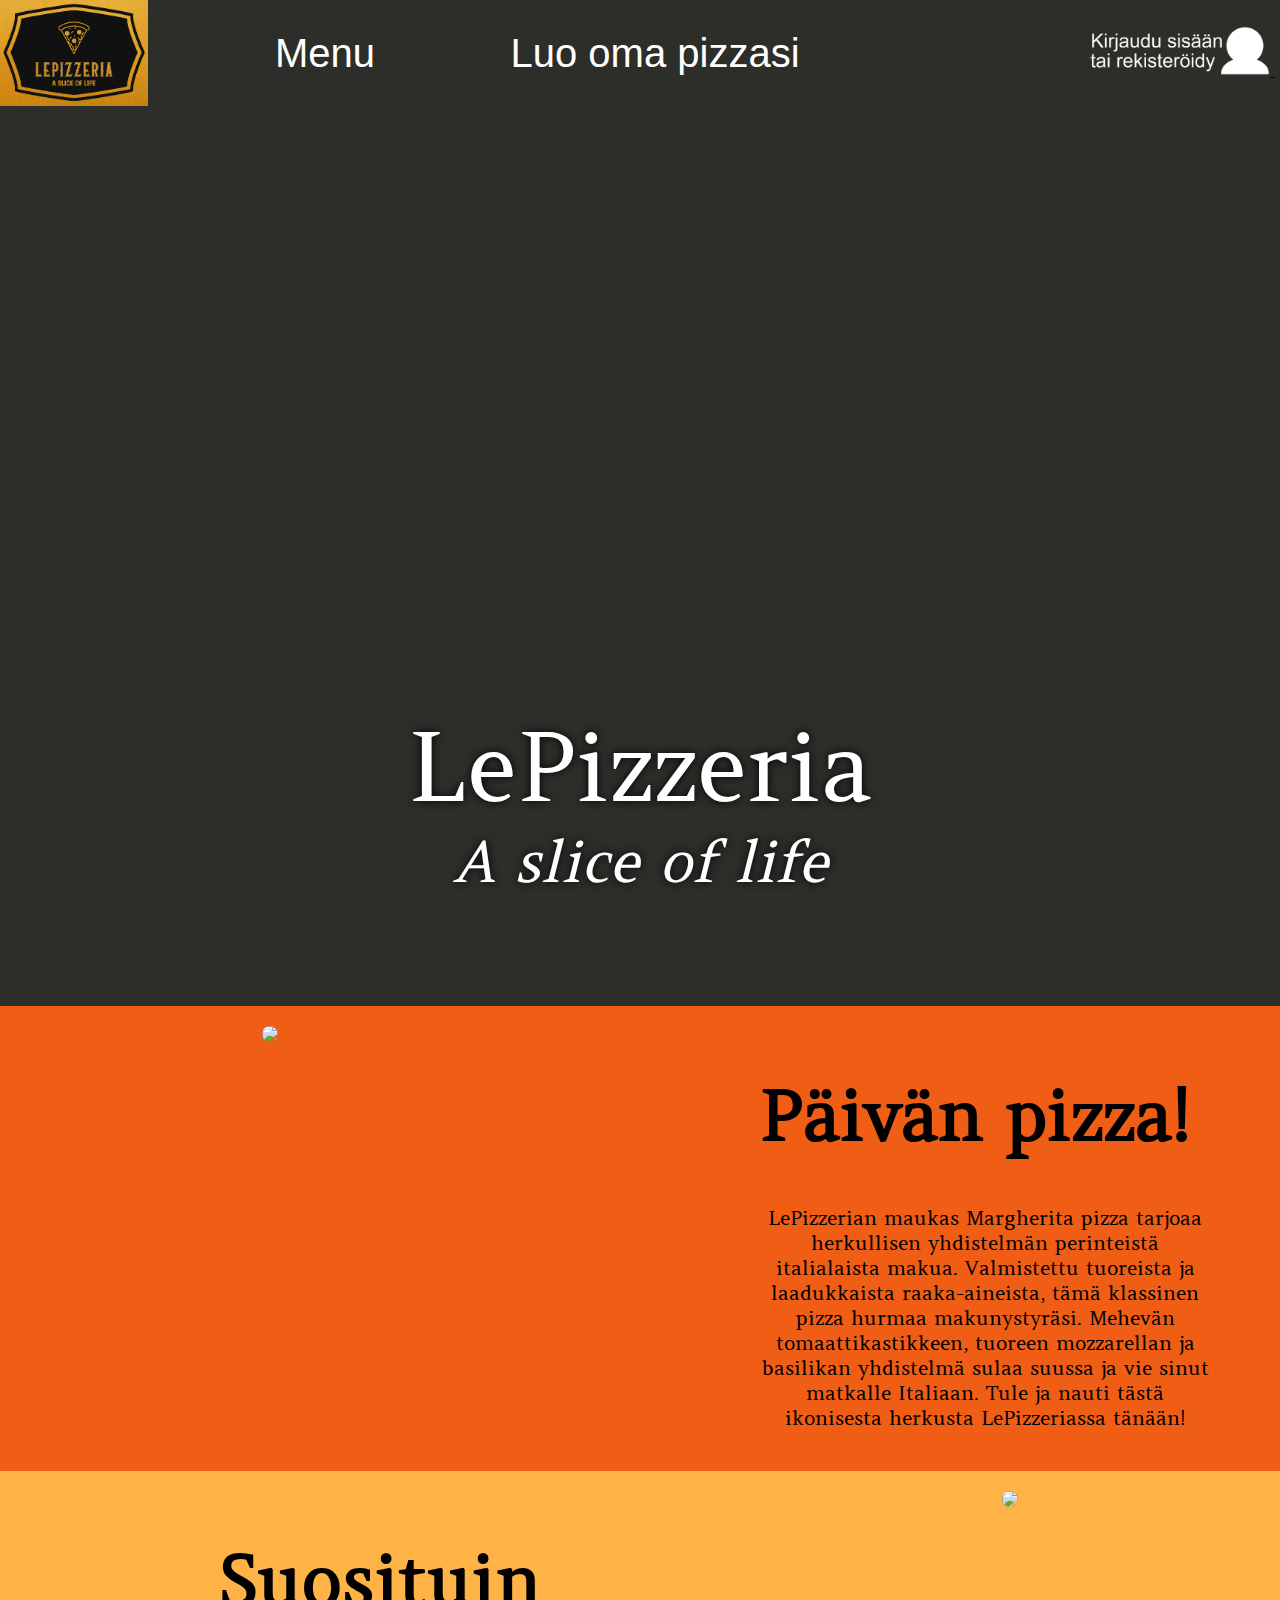
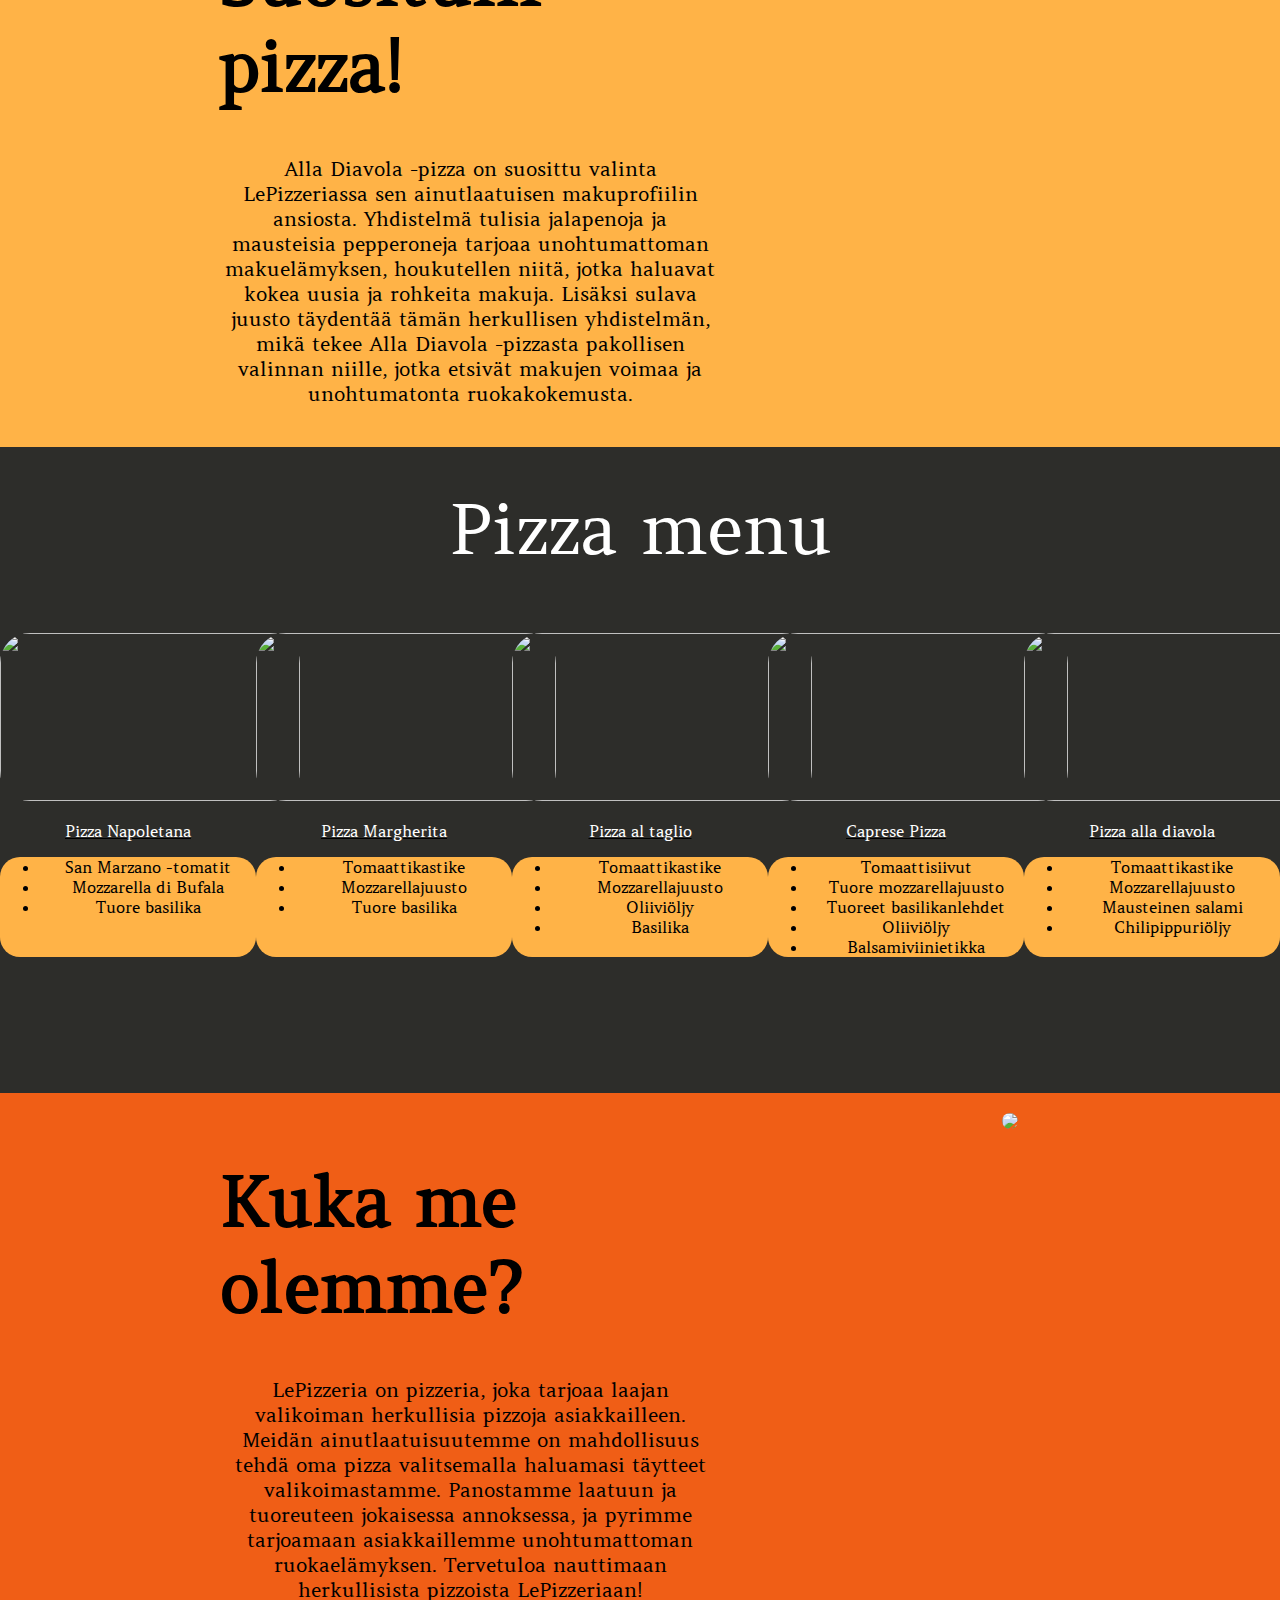
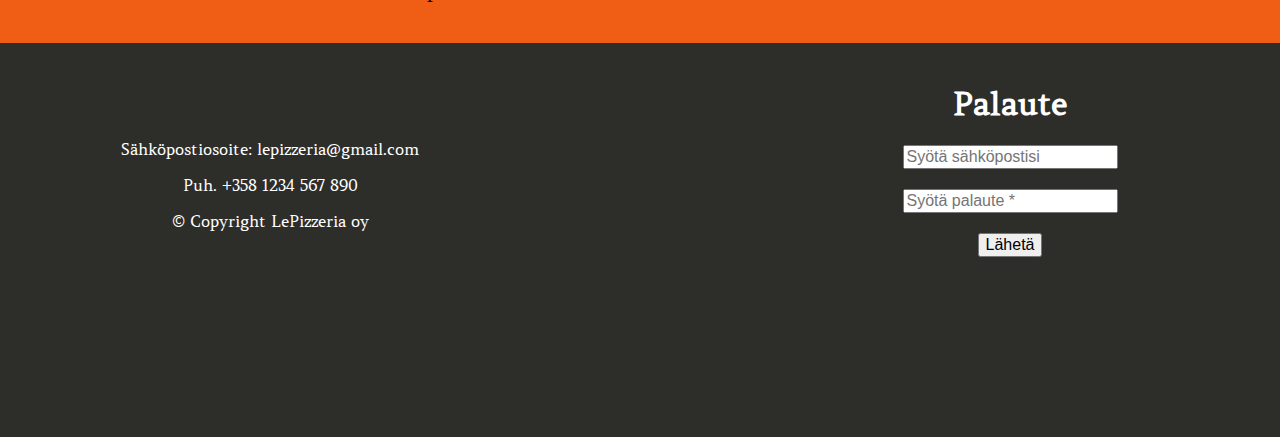
==== site/index.html @ 662763fc "Fax" ====
<!DOCTYPE html>
<html lang="en">
  <head>
    <meta charset="UTF-8">
    <title>LePizzeria</title>
    <link rel="stylesheet" type="text/css" href="css_main/theme.css"> 
    <link rel="stylesheet" type="text/css" href="./icons/css/all.min.css"> 
    <link href="https://fonts.googleapis.com/css2?family=Aboreto&display=swap" rel="stylesheet">
    <meta name="viewport" content="width=device-width, initial-scale=1">
  </head>
  <body>
    <div class="row">
      <div class="leftCorner">
        <a href="index.html">
          <img src="img/LePizzeriaJPG_2.jpg" width="148" height="106"/>
        </a>
      </div>
      <button class="MenuButton" onclick="HandleEvent('home')">Menu</button>

      <button class="CreateButton" onclick='window-location.replace("create_pizza.html")'>Luo oma pizzasi</button>
      <div id="logged_in_page" class="row_right">
        <p id="username-text">null</p>
        &nbsp;
        &nbsp;
        &nbsp;
        &nbsp;
        <button id="log-out-button" onClick='HandleEvent("log_out")'>&nbsp;&nbsp;&nbsp;&nbsp;&nbsp;&nbsp;&nbsp;&nbsp;&nbsp;&nbsp;&nbsp;&nbsp;</button>
        &nbsp;
        <br>
        <p></p>
      </div>
      <div id="log_in_link" class="row_right">
        <p style="background-color: rgb(73, 73, 73);"></p>     
        <a href="log_in.html">
          <img src="img/user-account-icon.jpg" width="182" height="50">
        </a>
        &nbsp;
        <p style="background-color: rgb(73, 73, 73);"></p>
      </div>
    </div>
    <header class="header">
      <h1 class="heading">
        LePizzeria
        <i class="heading-subtext"> A slice of life</i>
      </h1>
    </header> 

    <section class="image-text-section">
      <div class="image-container">
        <img style="border-radius: 30px;" src="img/margherita.jpg" width="auto" height="auto">
      </div>
      <div class="text-container">
        <h1></h1>
        <h1 class="big">Päivän pizza!</h1>
        <p style="width: 450px; font-size: 20px; text-align: center;"> LePizzerian maukas Margherita pizza tarjoaa herkullisen yhdistelmän perinteistä italialaista makua. Valmistettu tuoreista ja laadukkaista raaka-aineista, tämä klassinen pizza hurmaa makunystyräsi. Mehevän tomaattikastikkeen, tuoreen mozzarellan ja basilikan yhdistelmä sulaa suussa ja vie sinut matkalle Italiaan. Tule ja nauti tästä ikonisesta herkusta LePizzeriassa tänään! </p>
      </div>
    </section>

    <section class="image-text-section2">
      <div class="text-container">
        <h1></h1>
        <h1 class="big">Suosituin pizza!</h1>
        <p style="width: 500px; font-size: 20px; text-align: center;"> Alla Diavola -pizza on suosittu valinta LePizzeriassa sen ainutlaatuisen makuprofiilin ansiosta. Yhdistelmä tulisia jalapenoja ja mausteisia pepperoneja tarjoaa unohtumattoman makuelämyksen, houkutellen niitä, jotka haluavat kokea uusia ja rohkeita makuja. Lisäksi sulava juusto täydentää tämän herkullisen yhdistelmän, mikä tekee Alla Diavola -pizzasta pakollisen valinnan niille, jotka etsivät makujen voimaa ja unohtumatonta ruokakokemusta.
        </p>
      </div>
      <div class="image-container">
        <img style="border-radius: 30px;" src="img/diavola.jpg" width="auto" height="auto">
      </div>
    </section>
    <br>
    <br>
    <header class="big" style="color: white;">Pizza menu</header>
    <br>
    <br>
    <br>
    
      
      <section class="row2">
        <div class="pimg">
          <a href="pizza_1.html" >
            <img style="border-radius: 30px;" src="img/napoletana.jpg" width="300" height="168">
            <p class="pvalinta">Pizza Napoletana</p>
          </a>
          <div style="background-color: #ffb347; border-radius: 20px;">
            <ul>
              <li>San Marzano -tomatit</li>
              <li>Mozzarella di Bufala</li>
              <li>Tuore basilika</li>
              <br>
              <br>
            </ul> 
          </div>
        </div>
        
        <div class="pimg">
          <a href="pizza_2.html">
            <img style="border-radius: 30px;" src="img/margherita.jpg" width="300" height="168">
            <p class="pvalinta">Pizza Margherita</p>
          </a>
          <div style="background-color: #ffb347; border-radius: 20px;">
            <ul>
              <li>Tomaattikastike</li>
              <li>Mozzarellajuusto</li>
              <li>Tuore basilika</li>
              <br>
              <br>
            </ul> 
          </div>
        </div>
        <div class="pimg">
          <a href="pizza_3.html">
            <img style="border-radius: 30px;" src="img/taglio.jpg" width="300" height="168">
            <p class="pvalinta">Pizza al taglio</p>
          </a>
          <div style="background-color: #ffb347; border-radius: 20px;">
            <ul>
              <li>Tomaattikastike</li>
              <li>Mozzarellajuusto</li>
              <li>Oliiviöljy</li>
              <li>Basilika</li>
              <br>
            </ul> 
          </div>
        </div>
        <div class="pimg">
          <a href="pizza_4.html">
            <img style="border-radius: 30px;" src="img/caprese.jpg" width="300" height="168">
            <p class="pvalinta">Caprese Pizza</p>
          </a>
          <div style="background-color: #ffb347; border-radius: 20px;">
            <ul>
              <li>Tomaattisiivut</li>
              <li>Tuore mozzarellajuusto</li>
              <li>Tuoreet basilikanlehdet</li>
              <li>Oliiviöljy</li>
              <li>Balsamiviinietikka </li>
              
            </ul> 
          </div>
        </div>
        <div class="pimg">
          <a href="pizza_5.html">
            <img style="border-radius: 30px;" src="img/diavola.jpg" width="300" height="168"> 
            <p class="pvalinta">Pizza alla diavola</p>
          </a>
          <div style="background-color: #ffb347; border-radius: 20px;">
            <ul>
              <li>Tomaattikastike</li>
              <li>Mozzarellajuusto
              </li>
              <li>Mausteinen salami</li>
              <li>Chilipippuriöljy</li>
              <br>
            </ul> 
          </div>
          </div>
      </section>
     
      
      <br>
      <br>
      <br>
      <br>
      <br>
      <br>
      <section class="image-text-section2">
        <div class="text-container" style="background-color:#f05e16;">
          <h1></h1>
          <h1 class="big">Kuka me olemme?</h1>
          <p style="width: 500px; font-size: 20px; text-align: center;"> 
            LePizzeria on pizzeria, joka tarjoaa laajan valikoiman herkullisia pizzoja asiakkailleen. Meidän ainutlaatuisuutemme on mahdollisuus tehdä oma pizza valitsemalla haluamasi täytteet valikoimastamme. Panostamme laatuun ja tuoreuteen jokaisessa annoksessa, ja pyrimme tarjoamaan asiakkaillemme unohtumattoman ruokaelämyksen. Tervetuloa nauttimaan herkullisista pizzoista LePizzeriaan!
          </p>
        </div>
        <div class="image-container" style="background-color: #f05e16;">
          <img style="border-radius: 30px;" src="img/LePizzeriaJPG.jpg" width="auto" height="auto">
        </div>
      </section>
      <section class="feedback-section">
        <div class="text-container1">
          <br>
          <br>
          <br>
          <p style="color:white"> Sähköpostiosoite: lepizzeria@gmail.com</p> 
          <p style="color:white"> Puh. +358 1234 567 890</p> 
          <p style="color:white"> © Copyright LePizzeria oy</p> 
        </div>
        <div class="text-container2">
          <h1></h1>
          <h1 class="normal-text" style="color:white" >Palaute</h1>
          <form class="feedback" onsubmit="HandleEvent('sendfeedback')">
            <input type="email" required id="sahkoposti" placeholder="Syötä sähköpostisi" onchange="HandleEvent('hidetext')">
            <br>
            <br>
            <input type="text" required id="viesti" value="" placeholder="Syötä palaute *" onchange="HandleEvent('hidetext')">
            <br>
            <br>
            <input type="submit" value="Lähetä" > 
          </form>
        </div>
      </section>
      

    <section class="section">
      <h2 class="sub-heading"></h2>
      <div class="details">
      </div>
      <div class="details">
      </div>
      <div class="details">
      
        <p></p></p>
        <p></p>
      </div>
      <div class="details">
        <p></p>
        <p></p>
      </div>
      <div class="details">
        <p></p>
        <p></p>
      </div>
    </section>
    <script src="js/main.js"></script>
    <script src="./js/smooth-scroll.polyfills.min.js"></script>
    <script defer>
      var scroll = new SmoothScroll('a[href*="#"]');
      var rsvpButton = document.getElementById('rsvpButton')
      rsvpButton.addEventListener('click',hideButton,false);

      function hideButton() {
        rsvpButton.style.display = 'none';
      }   
    </script>
  </body>
</html>
---- site/css_main/theme.css ----
@import url('https://fonts.googleapis.com/css2?family=Aboreto&family=Amethysta&display=swap');

*{
    font-size: 16px;
    color: black;
}
html, body{
    background-color: #2D2D2A;
    margin: 0;
    height: 100vh;
    text-align: center;
    font-family: "Amethysta", serif;
}
.row {
    display: flex;
    flex-direction: row;
    justify-content: flex-end;
    align-items: center;
    background-color: #2D2D2A;
    background-size: 100px 106px;
    position: relative;
    width: auto;
    height: 106px;
    padding-left: 148px; 
}

.center {
    align-items: center;
}

#deliveryDiv {
    width: auto;
    margin: 0 auto;
    box-sizing: border-box;
    padding: 10px;
    margin-bottom: 10px;
}

.normal-text {
    font-size: xx-large;
}

.smaller-text {
    font-size: x-large;
}

.big {
    font-size: 70px;
}

.orange-bg {
    background-color: orange;
}

.image-text-section {
    display: flex;
    flex-direction: row;
    background-color: #f05e16;
}
.image-text-section2 {
    display: flex;
    flex-direction: row;
    background-color: #ffb347;
}

.image-container,
.text-container {
    flex: 1;
    padding: 20px;

}
.text-container {
  text-align: left;
  padding-left: 220px;
    
}
.feedback-section {
    display: flex;
    flex-direction: row;
    
}
.feedback {
    align-items: center;
    text-align: center;
    left: 200px;   
}


.text-container1,
.text-container2 {
    flex: 1;
    padding: 20px;

}
.text-container2 {
  padding-left: 220px;
}
.leftAlign,
.rightAlign {
    width: 50%; 
    height: auto;
    box-sizing: border-box;
    padding: 10px;
}

.rightAlign {
    position: relative; 
    text-align: center; 
}

.rightAlign h1 {
    position: absolute;
    top: 50%;
    left: 50%;
    transform: translate(-50%, -50%);
    margin: 0;
    width: 100%;
    font-size: large;
}

.row_right {
    position: absolute;
    bottom: -14px;
    height: 110px;
}

.leftCorner {
    position: absolute;
    top: 0;
    left: 0;
    width: 148px;
    height: 106px;
    cursor: pointer;
}

.MenuButton,
.CreateButton {
    position: absolute;
    top: 1;
    height: 110px;
    border: none;
    border-radius: 10px;
    cursor: pointer;
    font-size: 40px;
    color: white;
}

.MenuButton {
    left: 175px;
    background-color: transparent;
    width: 300px;
}

.CreateButton {
    left: 500px;
    background-color: transparent;
    width: 310px;
}

#username-text {
    color: white;
    font-size: large;
}

#log-out-button {
    background-image: url(../img/Log_out_button.png);
    background-size: cover;
    background-color: rgb(73, 73, 73);;
    border: none;
    width: 125px;
    height: 40px;
    cursor: pointer;
}

.header{
    background-image: url(https://recipesblob.oetker.fi/assets/935bd3d912cf4142a6e456a592f60551/1272x764/hurtig-og-nem-pizza-web.webp);
    background-repeat: no-repeat;
    background-position: 50% 60%;
    background-attachment: scroll;
    background-size: cover;
    height: 40vh;
    margin: 0;
    padding-top: 60vh;
}
.heading {
    color: #ffffff;
    display: block;
    font-family: 'Amethysta', cursive;
    font-size: 6em;
    font-weight: normal;
    text-shadow: 0 0 10px #000;
}
.heading-subtext{
    color: #fff;
    display: block;
    font-family: 'Amethysta', cursive;
    font-size: .6em;
}
.fixed-button{
    background: rgba(20,20,20,.5);
    border-radius: 1em;
    bottom: 1em;
    color: white;
    font-weight: bold;
    padding: 1em;
    position: fixed;
    right: 1em;
    text-decoration: none;
    z-index: 9999;
}
.fixed-button::after{
    content: "\25BE";
    display: block;
    font-size: 28px;
    line-height: 0;
    margin-bottom: 6px;
    margin-top: 10px;
    text-align: center;
}
.fixed-button:active,
.fixed-button:hover{
    background: rgba(20,20,20,.9);
}
.section{
    margin: 0 auto;
    max-width: 600px;
    padding: 1em 2.4em;
}
.sub-heading{
    font-family: 'Amethysta', cursive;
    font-size: 3em;
    margin-top: 2em;
}
.details{
    margin: 0 auto 8em;
}
.details-heading{
    font-weight: bold;
    text-transform: uppercase;
}
.fas {
    font-size: 3em;
    opacity: .8;
}
.resort-image{
    width: 100%
}

.button_link {
    background-color: transparent;
    color: blue;
    border: 0px;
    cursor: pointer;
}

.loader {
    position: absolute;
    left: 50%;
    top: 50%;
    z-index: 1;
    margin: -76px 0 0 -76px;
    border: 16px solid transparent;
    border-top: 16px solid black;
    border-radius: 50%;
    width: 120px;
    height: 120px;
    animation: spin 1.5s linear infinite;
}
.pmenu {
    font-size: 40px;
}
.row2 {
    display: flex;
    flex-direction: row;
    width: auto;
    height: auto;
}
.pvalinta {
    color:white;

}
@keyframes spin {
    0% { transform: rotate(0deg); }
    100% { transform: rotate(360deg); }
}
.pimg {
    flex: 1;
    padding: auto;
    width: auto;
    min-width: 50px;
}
.virhelahetys {
    color:rgb(255, 120, 57);
}
@media only screen and (max-width: 600px) {
    .heading {
        font-size: 4em;
    }
  }
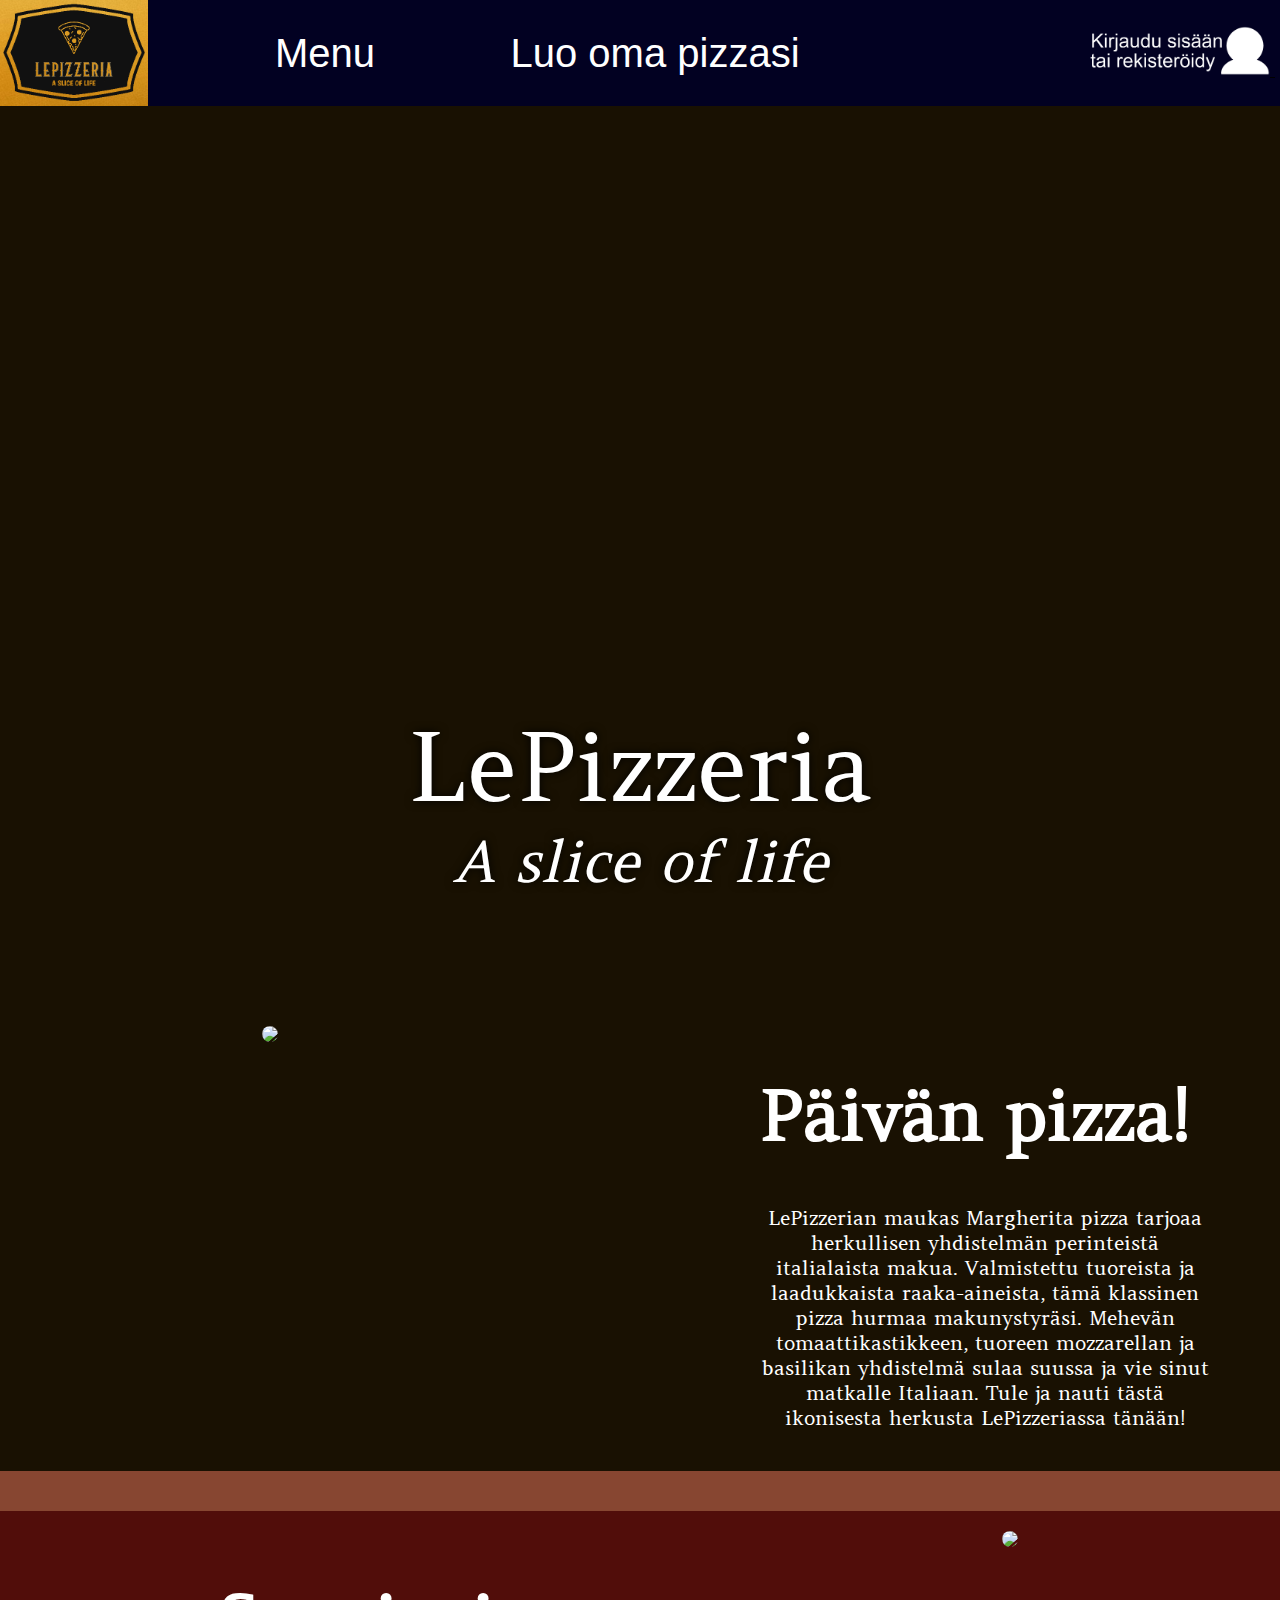
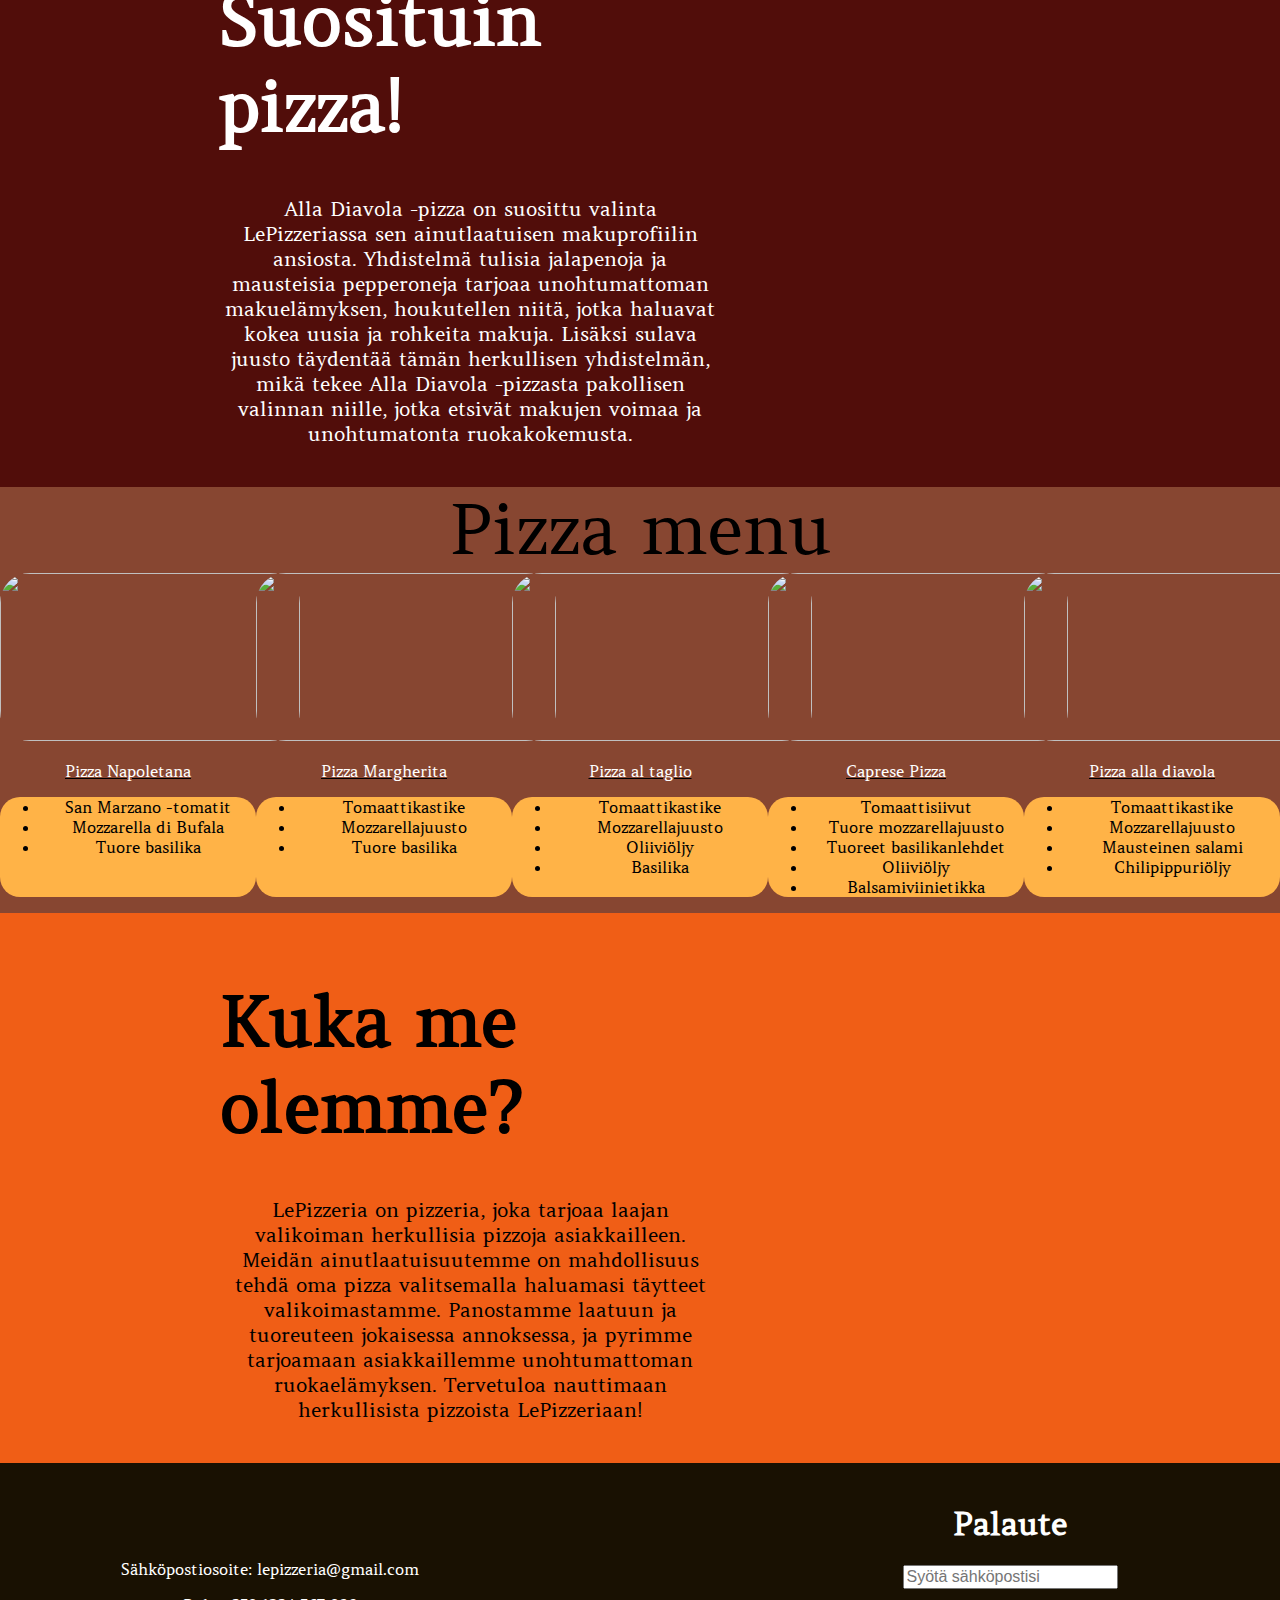
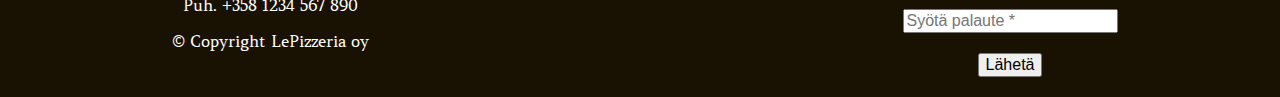
==== commit 68e68573: "fix" ====
--- a/site/index.html
+++ b/site/index.html
@@ -30,12 +30,12 @@
         <p></p>
       </div>
       <div id="log_in_link" class="row_right">
-        <p style="background-color: rgb(73, 73, 73);"></p>     
+        <p style="background-color: #020122;"></p>     
         <a href="log_in.html">
           <img src="img/user-account-icon.jpg" width="182" height="50">
         </a>
         &nbsp;
-        <p style="background-color: rgb(73, 73, 73);"></p>
+        <p style="background-color: #020122;"></p>
       </div>
     </div>
     <header class="header">
@@ -51,118 +51,108 @@
       </div>
       <div class="text-container">
         <h1></h1>
-        <h1 class="big">Päivän pizza!</h1>
-        <p style="width: 450px; font-size: 20px; text-align: center;"> LePizzerian maukas Margherita pizza tarjoaa herkullisen yhdistelmän perinteistä italialaista makua. Valmistettu tuoreista ja laadukkaista raaka-aineista, tämä klassinen pizza hurmaa makunystyräsi. Mehevän tomaattikastikkeen, tuoreen mozzarellan ja basilikan yhdistelmä sulaa suussa ja vie sinut matkalle Italiaan. Tule ja nauti tästä ikonisesta herkusta LePizzeriassa tänään! </p>
+        <h1 style="color: white;" class="big">Päivän pizza!</h1>
+        <p style="width: 450px; font-size: 20px; text-align: center; color: white;"> LePizzerian maukas Margherita pizza tarjoaa herkullisen yhdistelmän perinteistä italialaista makua. Valmistettu tuoreista ja laadukkaista raaka-aineista, tämä klassinen pizza hurmaa makunystyräsi. Mehevän tomaattikastikkeen, tuoreen mozzarellan ja basilikan yhdistelmä sulaa suussa ja vie sinut matkalle Italiaan. Tule ja nauti tästä ikonisesta herkusta LePizzeriassa tänään! </p>
       </div>
     </section>
-
-    <section class="image-text-section2">
-      <div class="text-container">
-        <h1></h1>
-        <h1 class="big">Suosituin pizza!</h1>
-        <p style="width: 500px; font-size: 20px; text-align: center;"> Alla Diavola -pizza on suosittu valinta LePizzeriassa sen ainutlaatuisen makuprofiilin ansiosta. Yhdistelmä tulisia jalapenoja ja mausteisia pepperoneja tarjoaa unohtumattoman makuelämyksen, houkutellen niitä, jotka haluavat kokea uusia ja rohkeita makuja. Lisäksi sulava juusto täydentää tämän herkullisen yhdistelmän, mikä tekee Alla Diavola -pizzasta pakollisen valinnan niille, jotka etsivät makujen voimaa ja unohtumatonta ruokakokemusta.
-        </p>
-      </div>
-      <div class="image-container">
-        <img style="border-radius: 30px;" src="img/diavola.jpg" width="auto" height="auto">
-      </div>
-    </section>
-    <br>
-    <br>
-    <header class="big" style="color: white;">Pizza menu</header>
-    <br>
-    <br>
-    <br>
-    
-      
-      <section class="row2">
-        <div class="pimg">
-          <a href="pizza_1.html" >
-            <img style="border-radius: 30px;" src="img/napoletana.jpg" width="300" height="168">
-            <p class="pvalinta">Pizza Napoletana</p>
-          </a>
-          <div style="background-color: #ffb347; border-radius: 20px;">
-            <ul>
-              <li>San Marzano -tomatit</li>
-              <li>Mozzarella di Bufala</li>
-              <li>Tuore basilika</li>
-              <br>
-              <br>
-            </ul> 
-          </div>
-        </div>
-        
-        <div class="pimg">
-          <a href="pizza_2.html">
-            <img style="border-radius: 30px;" src="img/margherita.jpg" width="300" height="168">
-            <p class="pvalinta">Pizza Margherita</p>
-          </a>
-          <div style="background-color: #ffb347; border-radius: 20px;">
-            <ul>
-              <li>Tomaattikastike</li>
-              <li>Mozzarellajuusto</li>
-              <li>Tuore basilika</li>
-              <br>
-              <br>
-            </ul> 
-          </div>
-        </div>
-        <div class="pimg">
-          <a href="pizza_3.html">
-            <img style="border-radius: 30px;" src="img/taglio.jpg" width="300" height="168">
-            <p class="pvalinta">Pizza al taglio</p>
-          </a>
-          <div style="background-color: #ffb347; border-radius: 20px;">
-            <ul>
-              <li>Tomaattikastike</li>
-              <li>Mozzarellajuusto</li>
-              <li>Oliiviöljy</li>
-              <li>Basilika</li>
-              <br>
-            </ul> 
-          </div>
-        </div>
-        <div class="pimg">
-          <a href="pizza_4.html">
-            <img style="border-radius: 30px;" src="img/caprese.jpg" width="300" height="168">
-            <p class="pvalinta">Caprese Pizza</p>
-          </a>
-          <div style="background-color: #ffb347; border-radius: 20px;">
-            <ul>
-              <li>Tomaattisiivut</li>
-              <li>Tuore mozzarellajuusto</li>
-              <li>Tuoreet basilikanlehdet</li>
-              <li>Oliiviöljy</li>
-              <li>Balsamiviinietikka </li>
-              
-            </ul> 
-          </div>
-        </div>
-        <div class="pimg">
-          <a href="pizza_5.html">
-            <img style="border-radius: 30px;" src="img/diavola.jpg" width="300" height="168"> 
-            <p class="pvalinta">Pizza alla diavola</p>
-          </a>
-          <div style="background-color: #ffb347; border-radius: 20px;">
-            <ul>
-              <li>Tomaattikastike</li>
-              <li>Mozzarellajuusto
-              </li>
-              <li>Mausteinen salami</li>
-              <li>Chilipippuriöljy</li>
-              <br>
-            </ul> 
-          </div>
-          </div>
-      </section>
-     
-      
+    <section style="background-color: #874631">
       <br>
       <br>
-      <br>
-      <br>
-      <br>
-      <br>
+      <section class="image-text-section2">
+        <div class="text-container">
+          <h1></h1>
+          <h1 style="color:white;" class="big">Suosituin pizza!</h1>
+          <p style="width: 500px; font-size: 20px; text-align: center; color:white;"> Alla Diavola -pizza on suosittu valinta LePizzeriassa sen ainutlaatuisen makuprofiilin ansiosta. Yhdistelmä tulisia jalapenoja ja mausteisia pepperoneja tarjoaa unohtumattoman makuelämyksen, houkutellen niitä, jotka haluavat kokea uusia ja rohkeita makuja. Lisäksi sulava juusto täydentää tämän herkullisen yhdistelmän, mikä tekee Alla Diavola -pizzasta pakollisen valinnan niille, jotka etsivät makujen voimaa ja unohtumatonta ruokakokemusta.
+          </p>
+        </div>
+        <div class="image-container">
+          <img style="border-radius: 30px;" src="img/diavola.jpg" width="auto" height="auto">
+        </div>
+      </section>
+      <section>
+        <header class="big" style=" background-color: #874631;">Pizza menu</header>
+        <section class="row2" style=" background-color: #874631;">
+          <div class="pimg">
+            <a href="pizza_1.html" >
+              <img style="border-radius: 30px;" src="img/napoletana.jpg" width="300" height="168">
+              <p class="pvalinta">Pizza Napoletana</p>
+            </a>
+            <div style="background-color: #ffb347; border-radius: 20px;">
+              <ul>
+                <li>San Marzano -tomatit</li>
+                <li>Mozzarella di Bufala</li>
+                <li>Tuore basilika</li>
+                <br>
+                <br>
+              </ul> 
+            </div>
+          </div>
+          
+          <div class="pimg">
+            <a href="pizza_2.html">
+              <img style="border-radius: 30px;" src="img/margherita.jpg" width="300" height="168">
+              <p class="pvalinta">Pizza Margherita</p>
+            </a>
+            <div style="background-color: #ffb347; border-radius: 20px;">
+              <ul>
+                <li>Tomaattikastike</li>
+                <li>Mozzarellajuusto</li>
+                <li>Tuore basilika</li>
+                <br>
+                <br>
+              </ul> 
+            </div>
+          </div>
+          <div class="pimg">
+            <a href="pizza_3.html">
+              <img style="border-radius: 30px;" src="img/taglio.jpg" width="300" height="168">
+              <p class="pvalinta">Pizza al taglio</p>
+            </a>
+            <div style="background-color: #ffb347; border-radius: 20px;">
+              <ul>
+                <li>Tomaattikastike</li>
+                <li>Mozzarellajuusto</li>
+                <li>Oliiviöljy</li>
+                <li>Basilika</li>
+                <br>
+              </ul> 
+            </div>
+          </div>
+          <div class="pimg">
+            <a href="pizza_4.html">
+              <img style="border-radius: 30px;" src="img/caprese.jpg" width="300" height="168">
+              <p class="pvalinta">Caprese Pizza</p>
+            </a>
+            <div style="background-color: #ffb347; border-radius: 20px;">
+              <ul>
+                <li>Tomaattisiivut</li>
+                <li>Tuore mozzarellajuusto</li>
+                <li>Tuoreet basilikanlehdet</li>
+                <li>Oliiviöljy</li>
+                <li>Balsamiviinietikka </li>
+                
+              </ul> 
+            </div>
+          </div>
+          <div class="pimg">
+            <a href="pizza_5.html">
+              <img style="border-radius: 30px;" src="img/diavola.jpg" width="300" height="168"> 
+              <p class="pvalinta">Pizza alla diavola</p>
+            </a>
+            <div style="background-color: #ffb347; border-radius: 20px;">
+              <ul>
+                <li>Tomaattikastike</li>
+                <li>Mozzarellajuusto
+                </li>
+                <li>Mausteinen salami</li>
+                <li>Chilipippuriöljy</li>
+                <br>
+              </ul> 
+            </div>
+          </div>
+        </section>
+    </section>
+
       <section class="image-text-section2">
         <div class="text-container" style="background-color:#f05e16;">
           <h1></h1>
@@ -172,7 +162,7 @@
           </p>
         </div>
         <div class="image-container" style="background-color: #f05e16;">
-          <img style="border-radius: 30px;" src="img/LePizzeriaJPG.jpg" width="auto" height="auto">
+          <img style="border-radius: 30px;" src="" width="auto" height="auto">
         </div>
       </section>
       <section class="feedback-section">
@@ -198,28 +188,6 @@
           </form>
         </div>
       </section>
-      
-
-    <section class="section">
-      <h2 class="sub-heading"></h2>
-      <div class="details">
-      </div>
-      <div class="details">
-      </div>
-      <div class="details">
-      
-        <p></p></p>
-        <p></p>
-      </div>
-      <div class="details">
-        <p></p>
-        <p></p>
-      </div>
-      <div class="details">
-        <p></p>
-        <p></p>
-      </div>
-    </section>
     <script src="js/main.js"></script>
     <script src="./js/smooth-scroll.polyfills.min.js"></script>
     <script defer>
--- a/site/css_main/theme.css
+++ b/site/css_main/theme.css
@@ -5,7 +5,7 @@
     color: black;
 }
 html, body{
-    background-color: #2D2D2A;
+    background-color: #191102;
     margin: 0;
     height: 100vh;
     text-align: center;
@@ -16,7 +16,7 @@
     flex-direction: row;
     justify-content: flex-end;
     align-items: center;
-    background-color: #2D2D2A;
+    background-color: #020122;
     background-size: 100px 106px;
     position: relative;
     width: auto;
@@ -55,12 +55,12 @@
 .image-text-section {
     display: flex;
     flex-direction: row;
-    background-color: #f05e16;
+    background-color: #191102;
 }
 .image-text-section2 {
     display: flex;
     flex-direction: row;
-    background-color: #ffb347;
+    background-color: #510D0A;
 }
 
 .image-container,
@@ -75,6 +75,7 @@
     
 }
 .feedback-section {
+    background-color: #191102;
     display: flex;
     flex-direction: row;
     
@@ -95,6 +96,7 @@
 .text-container2 {
   padding-left: 220px;
 }
+
 .leftAlign,
 .rightAlign {
     width: 50%; 
@@ -165,7 +167,7 @@
 #log-out-button {
     background-image: url(../img/Log_out_button.png);
     background-size: cover;
-    background-color: rgb(73, 73, 73);;
+    background-color: #020122;
     border: none;
     width: 125px;
     height: 40px;
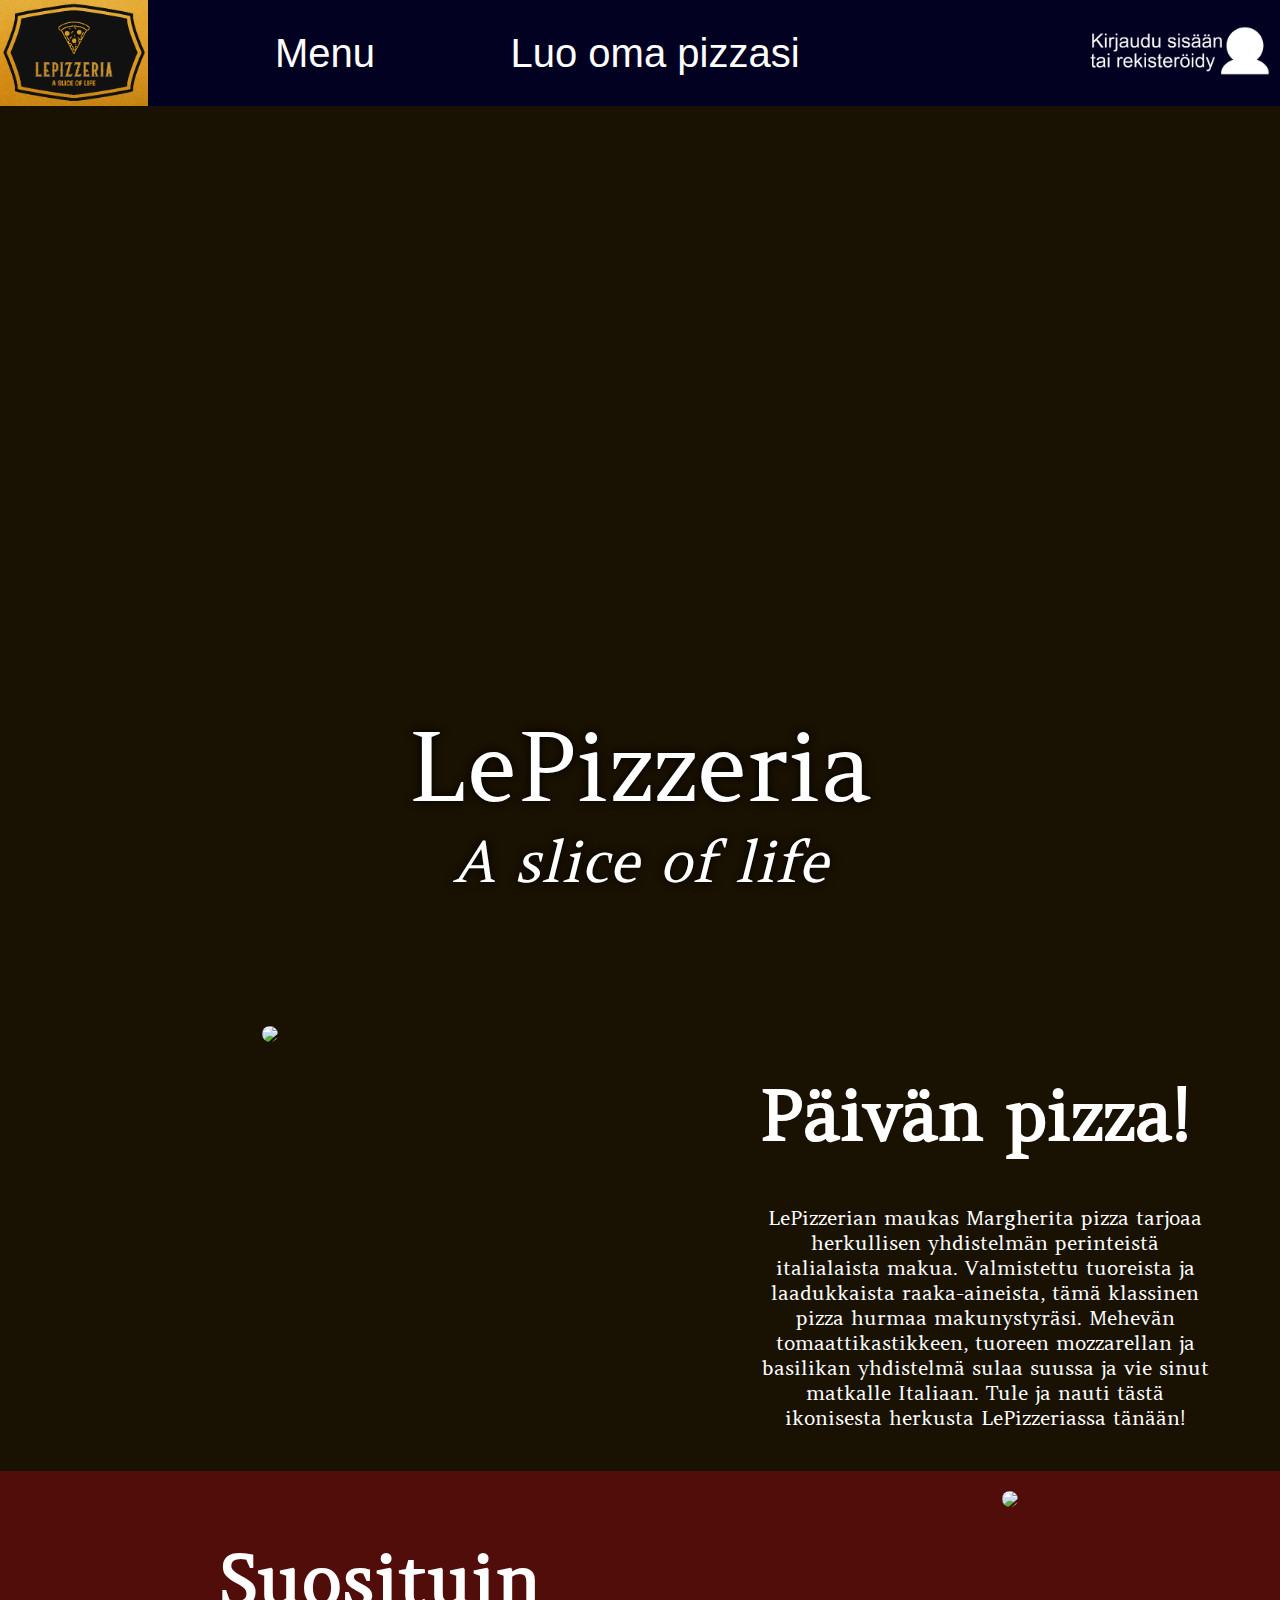
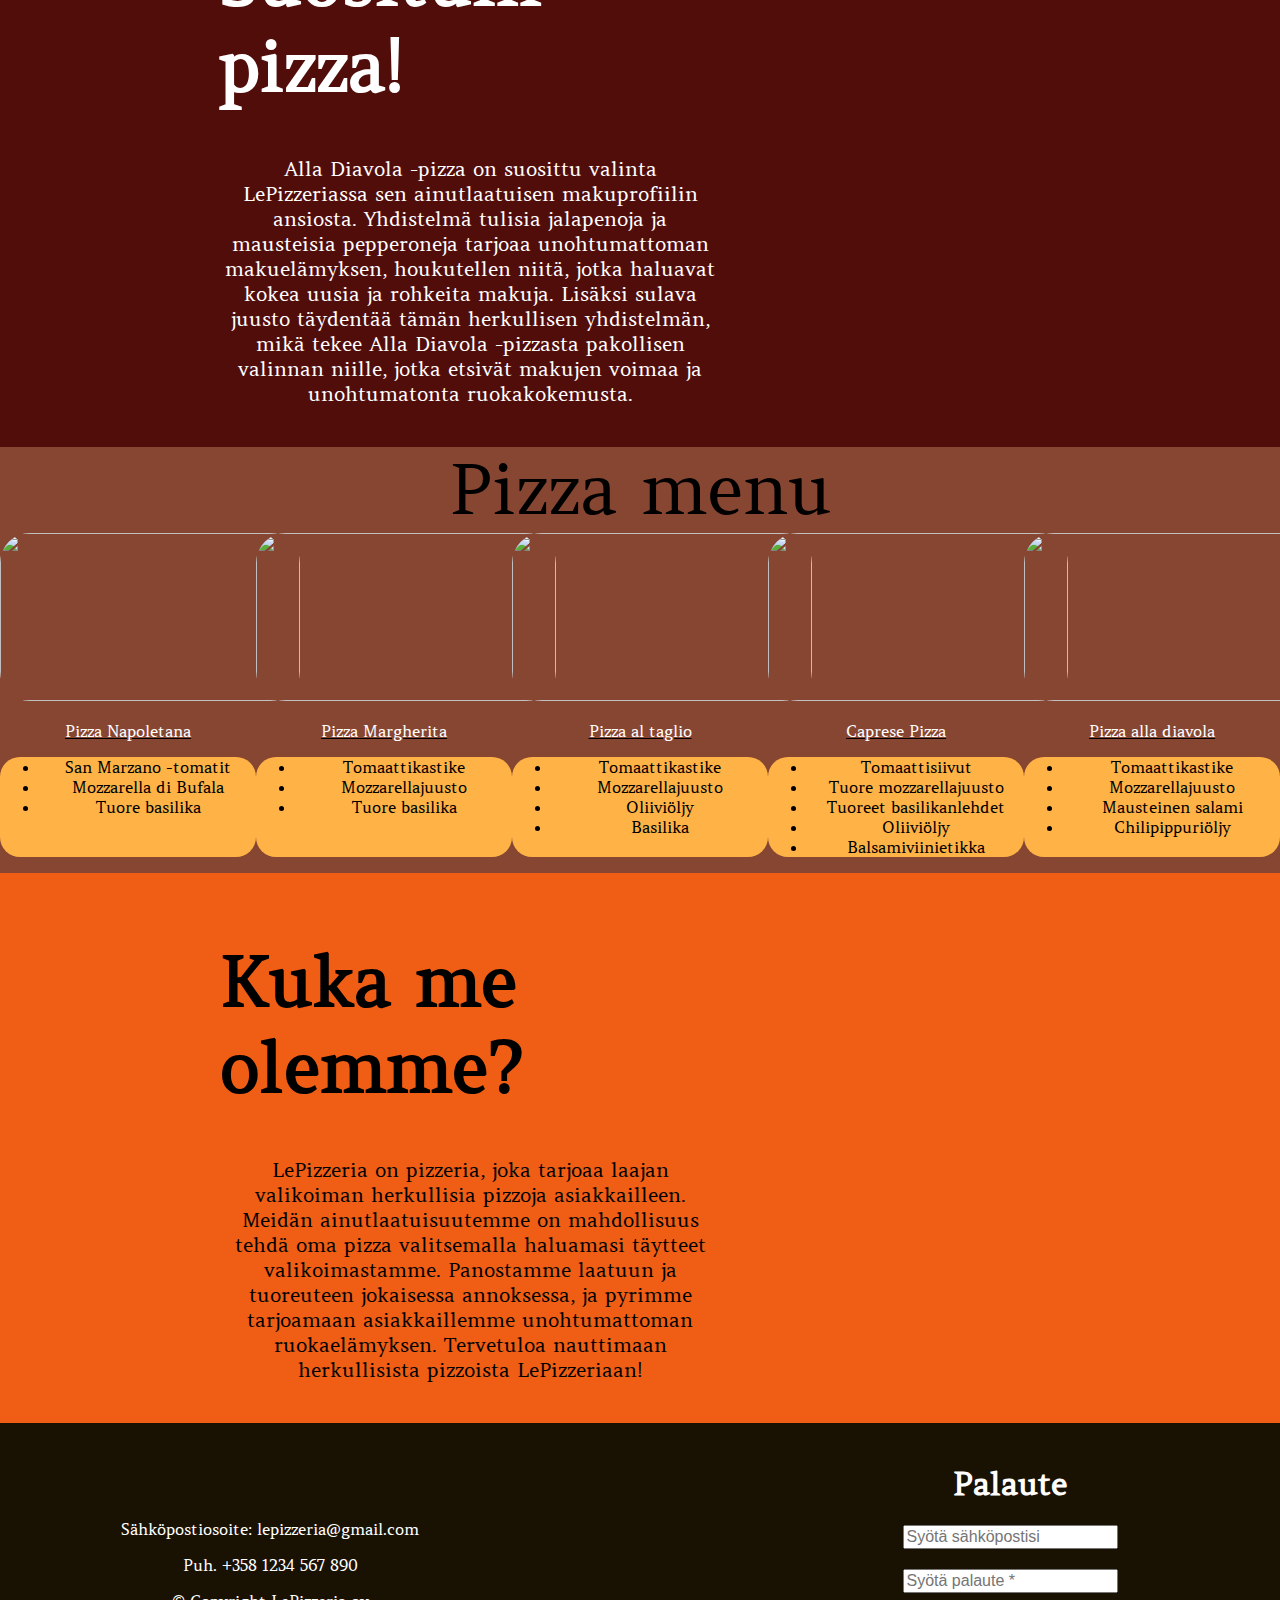
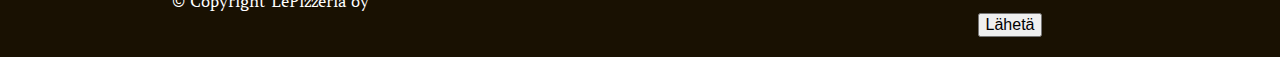
==== commit 16ea273a: "fix" ====
--- a/site/index.html
+++ b/site/index.html
@@ -56,8 +56,6 @@
       </div>
     </section>
     <section style="background-color: #874631">
-      <br>
-      <br>
       <section class="image-text-section2">
         <div class="text-container">
           <h1></h1>
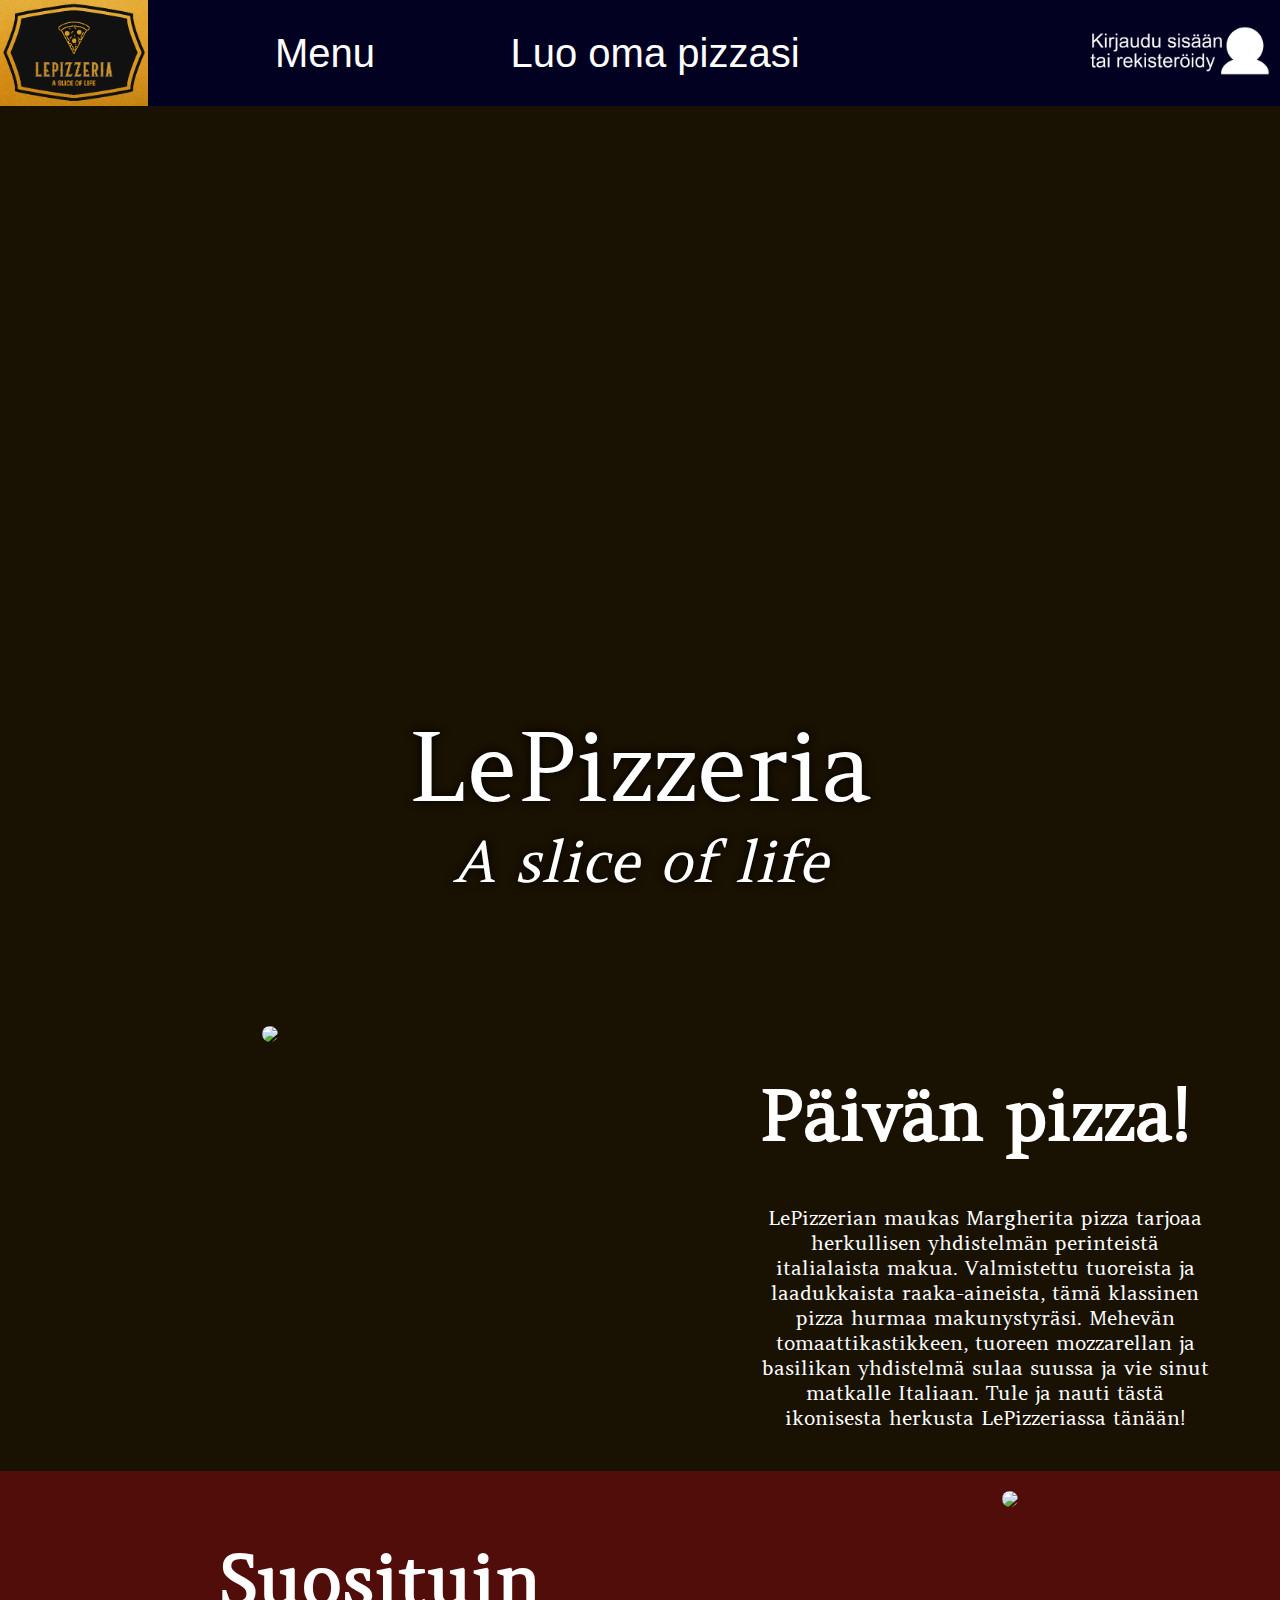
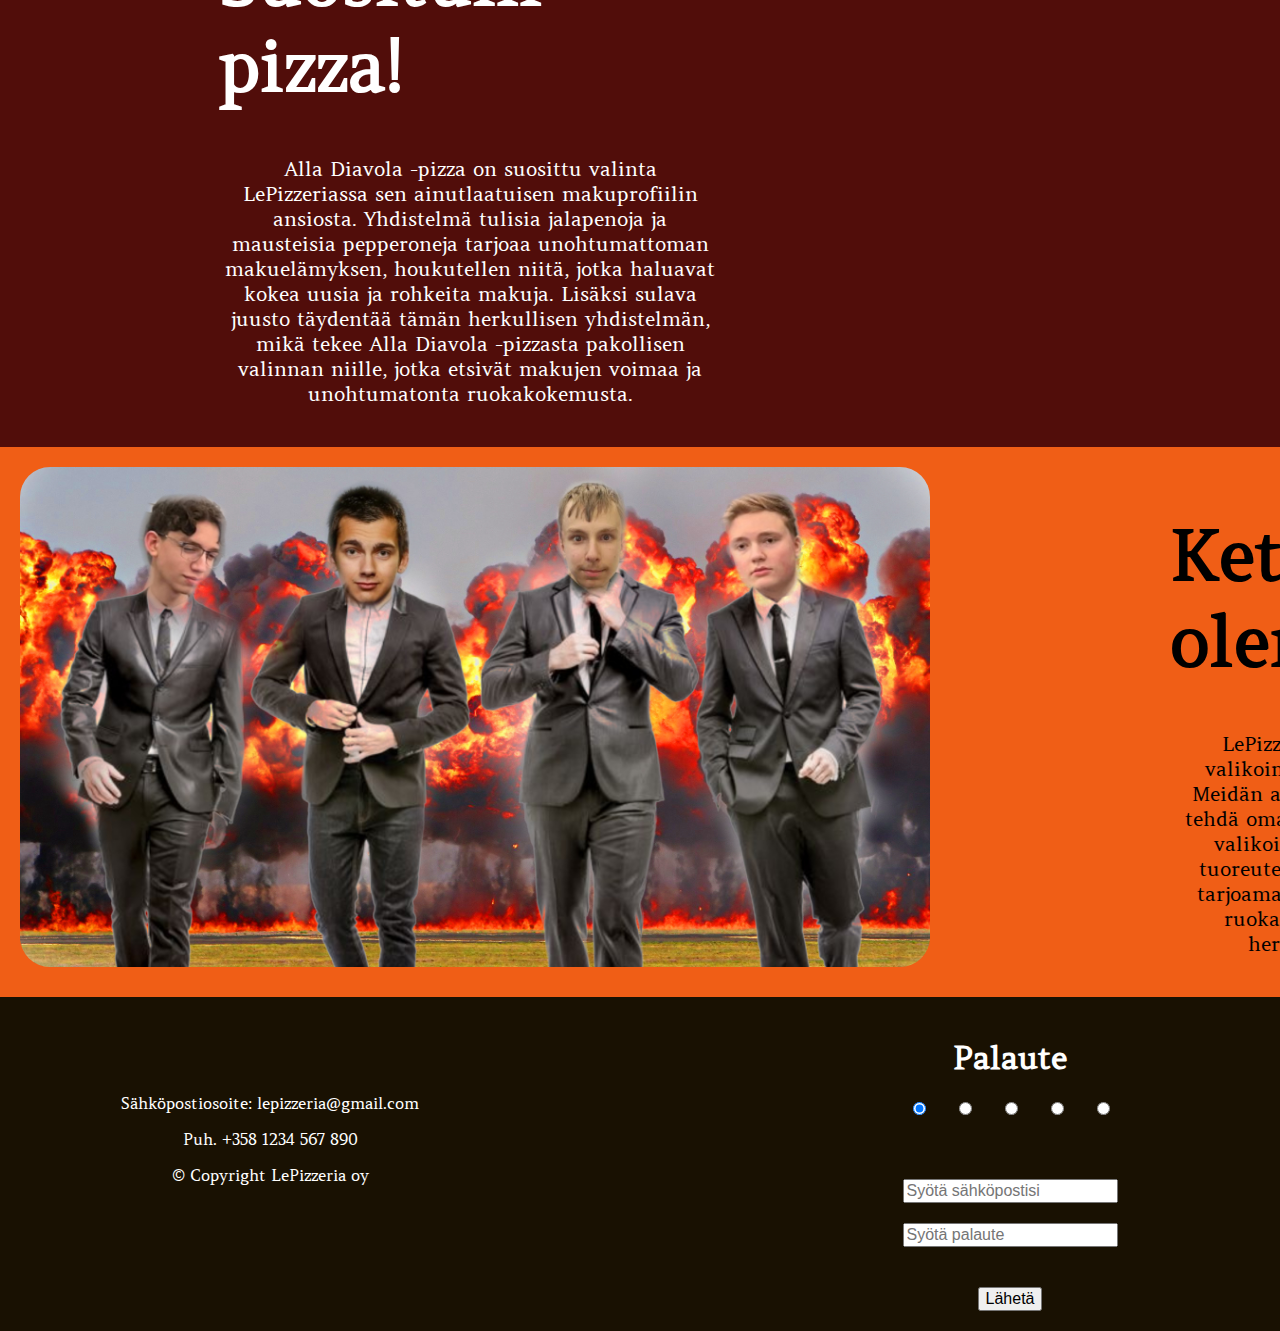
==== commit e2362616: "Merge branch 'main' of https://github.com/lepizzeria/lepizzeria.github.io" ====
--- a/site/index.html
+++ b/site/index.html
@@ -15,7 +15,7 @@
           <img src="img/LePizzeriaJPG_2.jpg" width="148" height="106"/>
         </a>
       </div>
-      <button class="MenuButton" onclick="HandleEvent('home')">Menu</button>
+      <button class="MenuButton" onclick="HandleEvent('menu')">Menu</button>
 
       <button class="CreateButton" onclick='window-location.replace("create_pizza.html")'>Luo oma pizzasi</button>
       <div id="logged_in_page" class="row_right">
@@ -67,101 +67,21 @@
           <img style="border-radius: 30px;" src="img/diavola.jpg" width="auto" height="auto">
         </div>
       </section>
-      <section>
-        <header class="big" style=" background-color: #874631;">Pizza menu</header>
-        <section class="row2" style=" background-color: #874631;">
-          <div class="pimg">
-            <a href="pizza_1.html" >
-              <img style="border-radius: 30px;" src="img/napoletana.jpg" width="300" height="168">
-              <p class="pvalinta">Pizza Napoletana</p>
-            </a>
-            <div style="background-color: #ffb347; border-radius: 20px;">
-              <ul>
-                <li>San Marzano -tomatit</li>
-                <li>Mozzarella di Bufala</li>
-                <li>Tuore basilika</li>
-                <br>
-                <br>
-              </ul> 
-            </div>
-          </div>
-          
-          <div class="pimg">
-            <a href="pizza_2.html">
-              <img style="border-radius: 30px;" src="img/margherita.jpg" width="300" height="168">
-              <p class="pvalinta">Pizza Margherita</p>
-            </a>
-            <div style="background-color: #ffb347; border-radius: 20px;">
-              <ul>
-                <li>Tomaattikastike</li>
-                <li>Mozzarellajuusto</li>
-                <li>Tuore basilika</li>
-                <br>
-                <br>
-              </ul> 
-            </div>
-          </div>
-          <div class="pimg">
-            <a href="pizza_3.html">
-              <img style="border-radius: 30px;" src="img/taglio.jpg" width="300" height="168">
-              <p class="pvalinta">Pizza al taglio</p>
-            </a>
-            <div style="background-color: #ffb347; border-radius: 20px;">
-              <ul>
-                <li>Tomaattikastike</li>
-                <li>Mozzarellajuusto</li>
-                <li>Oliiviöljy</li>
-                <li>Basilika</li>
-                <br>
-              </ul> 
-            </div>
-          </div>
-          <div class="pimg">
-            <a href="pizza_4.html">
-              <img style="border-radius: 30px;" src="img/caprese.jpg" width="300" height="168">
-              <p class="pvalinta">Caprese Pizza</p>
-            </a>
-            <div style="background-color: #ffb347; border-radius: 20px;">
-              <ul>
-                <li>Tomaattisiivut</li>
-                <li>Tuore mozzarellajuusto</li>
-                <li>Tuoreet basilikanlehdet</li>
-                <li>Oliiviöljy</li>
-                <li>Balsamiviinietikka </li>
-                
-              </ul> 
-            </div>
-          </div>
-          <div class="pimg">
-            <a href="pizza_5.html">
-              <img style="border-radius: 30px;" src="img/diavola.jpg" width="300" height="168"> 
-              <p class="pvalinta">Pizza alla diavola</p>
-            </a>
-            <div style="background-color: #ffb347; border-radius: 20px;">
-              <ul>
-                <li>Tomaattikastike</li>
-                <li>Mozzarellajuusto
-                </li>
-                <li>Mausteinen salami</li>
-                <li>Chilipippuriöljy</li>
-                <br>
-              </ul> 
-            </div>
-          </div>
-        </section>
-    </section>
+      
 
       <section class="image-text-section2">
+        <div class="image-container" style="background-color: #f05e16;">
+          <img style="border-radius: 30px;" src="img/Gangshit.jpg" width="910" height="500">
+        </div>
         <div class="text-container" style="background-color:#f05e16;">
           <h1></h1>
-          <h1 class="big">Kuka me olemme?</h1>
+          <h1 class="big">Ketä me olemme?</h1>
+
           <p style="width: 500px; font-size: 20px; text-align: center;"> 
             LePizzeria on pizzeria, joka tarjoaa laajan valikoiman herkullisia pizzoja asiakkailleen. Meidän ainutlaatuisuutemme on mahdollisuus tehdä oma pizza valitsemalla haluamasi täytteet valikoimastamme. Panostamme laatuun ja tuoreuteen jokaisessa annoksessa, ja pyrimme tarjoamaan asiakkaillemme unohtumattoman ruokaelämyksen. Tervetuloa nauttimaan herkullisista pizzoista LePizzeriaan!
           </p>
         </div>
-        <div class="image-container" style="background-color: #f05e16;">
-          <img style="border-radius: 30px;" src="" width="auto" height="auto">
-        </div>
+        
       </section>
       <section class="feedback-section">
         <div class="text-container1">
@@ -176,10 +96,35 @@
           <h1></h1>
           <h1 class="normal-text" style="color:white" >Palaute</h1>
           <form class="feedback" onsubmit="HandleEvent('sendfeedback')">
+            <div class="rating">
+              <input type="radio" id="1" name="rating" value="1" onchange="handleRatingChange(1)" checked>
+              <label for="1" title="1 star"></label>
+              &nbsp;
+              &nbsp;
+              <input type="radio" id="2" name="rating" value="2" onchange="handleRatingChange(2)">
+              <label for="2" title="2 star"></label>
+              &nbsp;
+              &nbsp;
+              <input type="radio" id="3" name="rating" value="3" onchange="handleRatingChange(3)">
+              <label for="3" title="3 star"></label>
+              &nbsp;
+              &nbsp;
+              <input type="radio" id="4" name="rating" value="4" onchange="handleRatingChange(4)">
+              <label for="4" title="4 star"></label>
+              &nbsp;
+              &nbsp;
+              <input type="radio" id="5" name="rating" value="5" onchange="handleRatingChange(5)">
+              <label for="5" title="5 star"></label>
+            </div>
+            <br>
+            <br>
+            <br>
             <input type="email" required id="sahkoposti" placeholder="Syötä sähköpostisi" onchange="HandleEvent('hidetext')">
             <br>
             <br>
-            <input type="text" required id="viesti" value="" placeholder="Syötä palaute *" onchange="HandleEvent('hidetext')">
+            <input type="text" id="viesti" value="" placeholder="Syötä palaute" onchange="HandleEvent('hidetext')">
+            <br>
+            
             <br>
             <br>
             <input type="submit" value="Lähetä" > 
@@ -198,4 +143,4 @@
       }   
     </script>
   </body>
-</html>
+</html>--- a/site/css_main/theme.css
+++ b/site/css_main/theme.css
@@ -23,6 +23,11 @@
     height: 106px;
     padding-left: 148px; 
 }
+.sticky {
+    position: sticky;
+    top: 0;
+    width: 100%;
+}
 
 .center {
     align-items: center;
@@ -121,6 +126,7 @@
 }
 
 .row_right {
+    position: inherit;
     position: absolute;
     bottom: -14px;
     height: 110px;
@@ -298,4 +304,4 @@
     .heading {
         font-size: 4em;
     }
-  }
+  }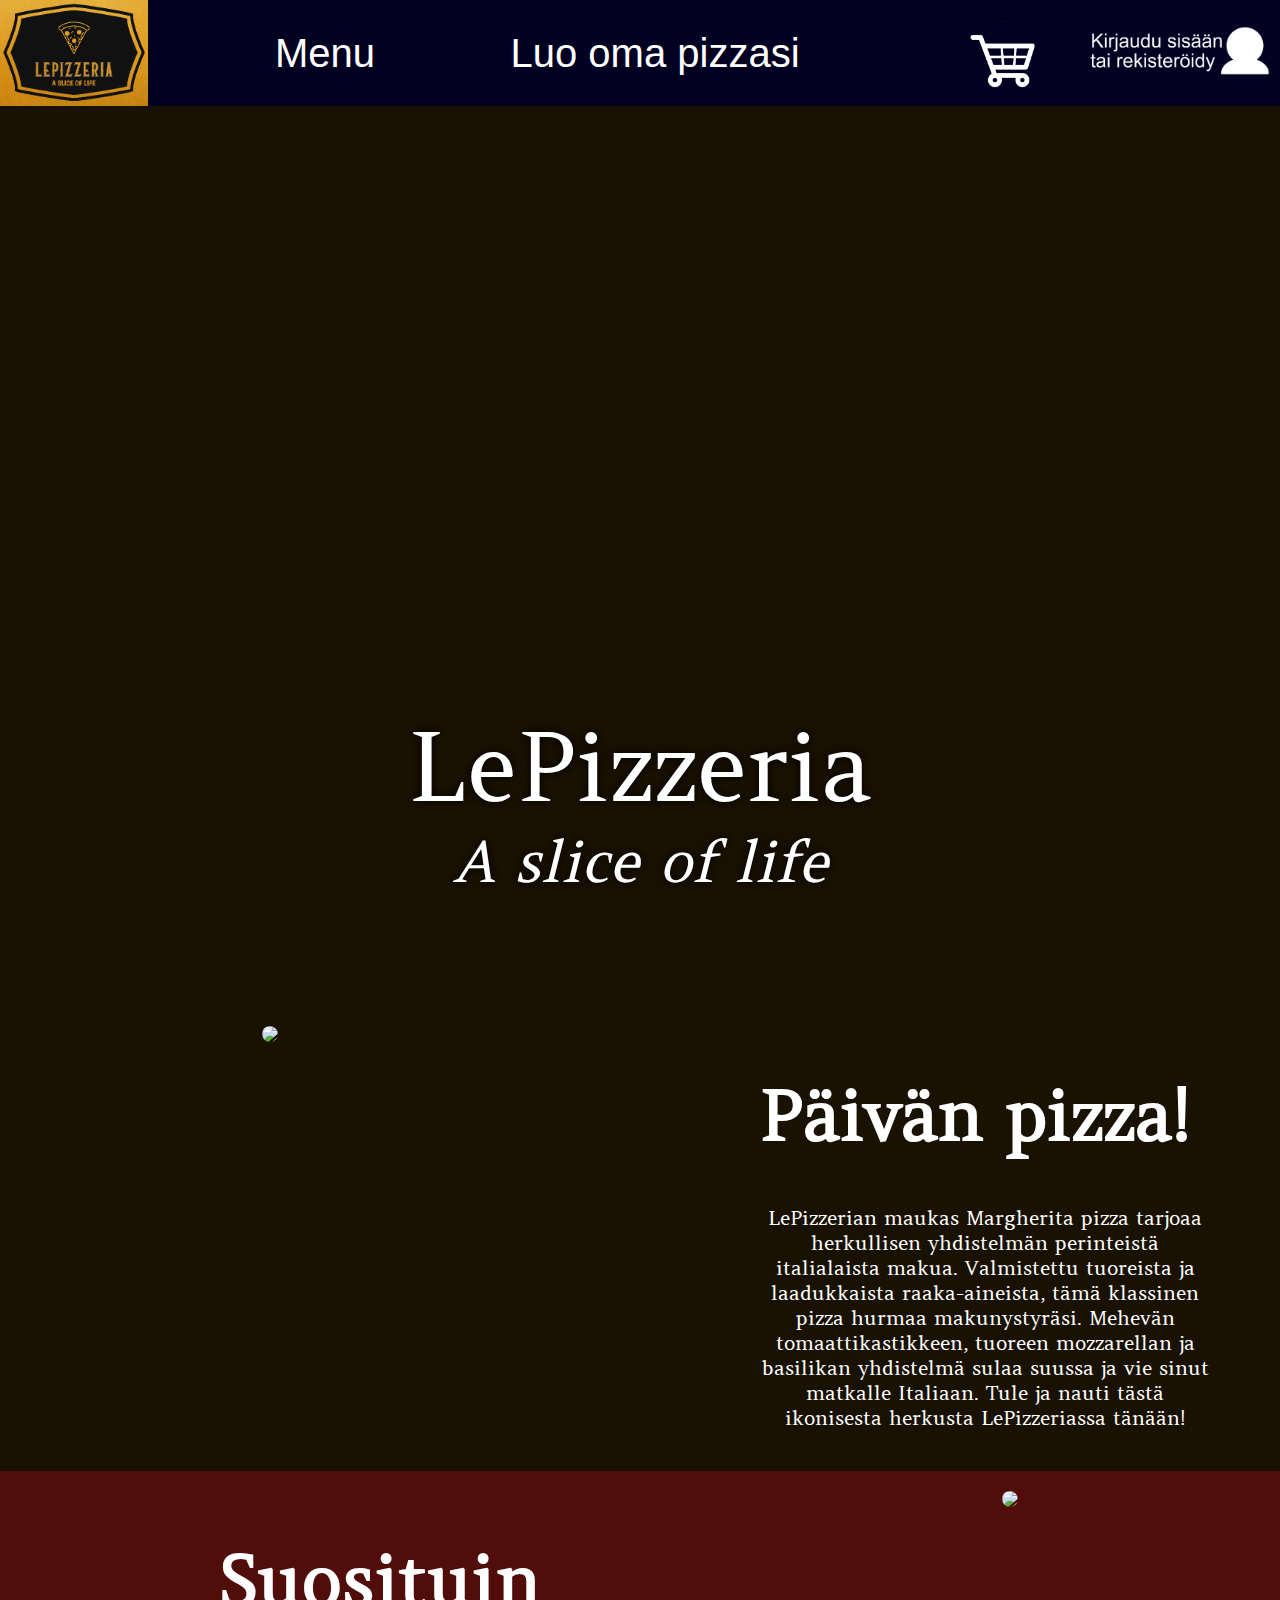
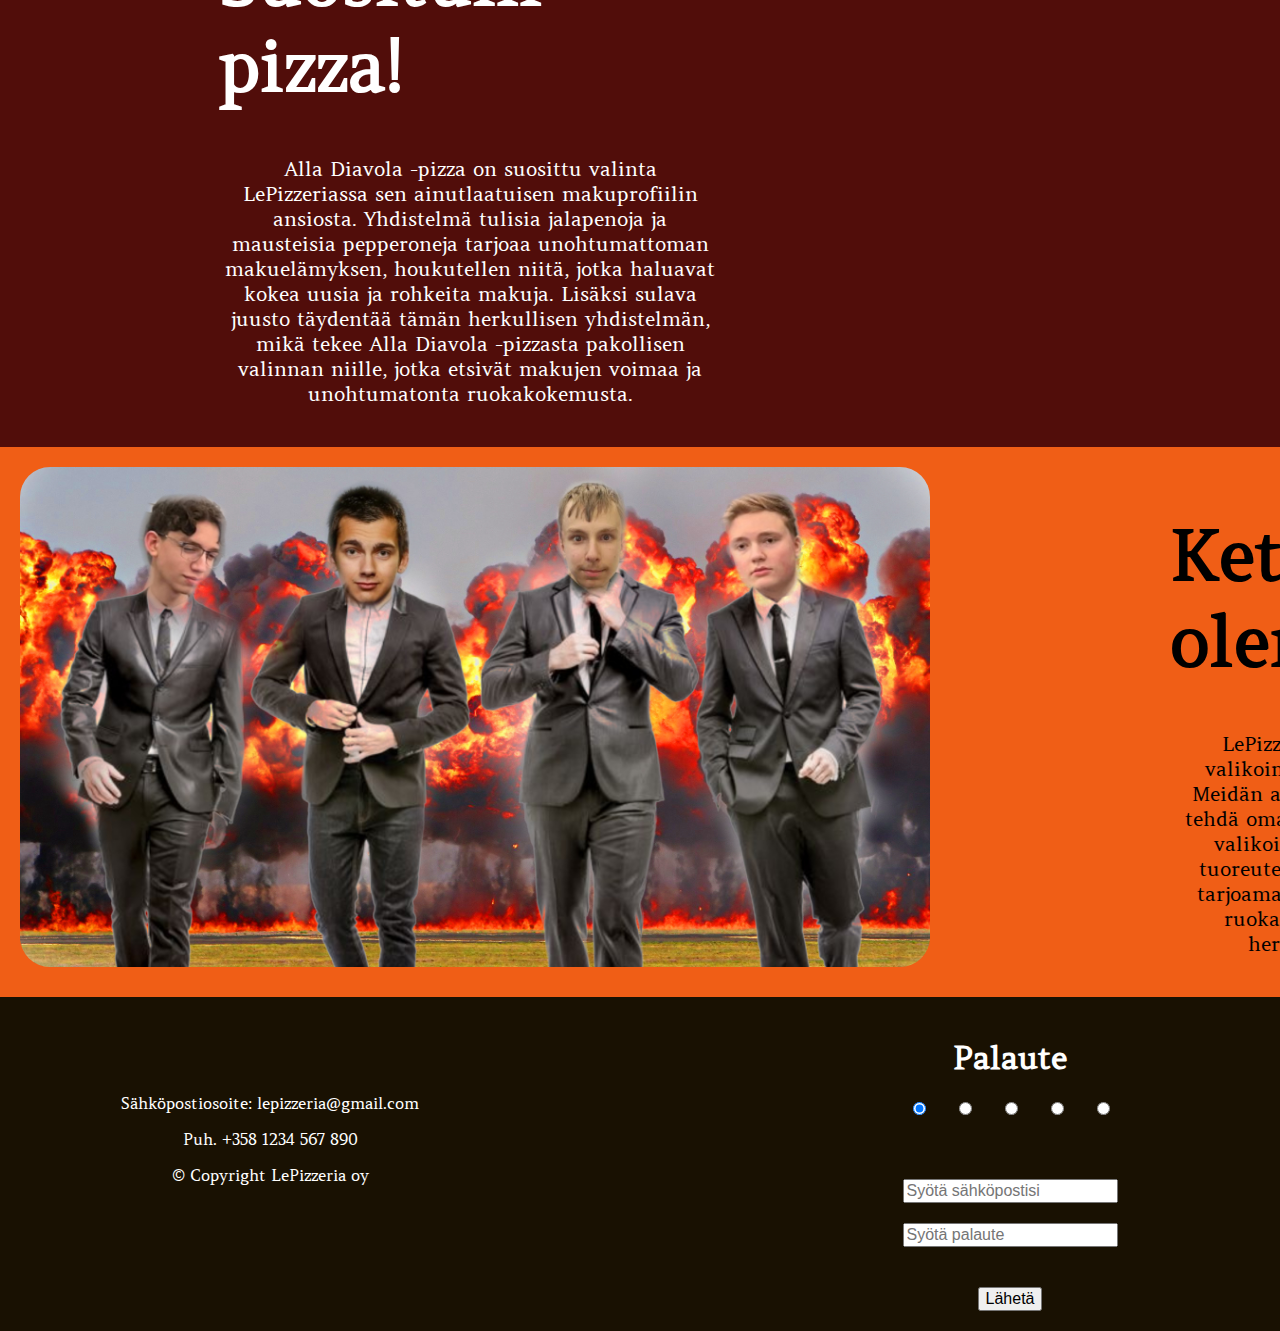
==== commit 034cabc3: "Fixes" ====
--- a/site/index.html
+++ b/site/index.html
@@ -18,6 +18,36 @@
       <button class="MenuButton" onclick="HandleEvent('menu')">Menu</button>
 
       <button class="CreateButton" onclick='window-location.replace("create_pizza.html")'>Luo oma pizzasi</button>
+      <a href="ostoskori.html" style="cursor: pointer;">
+        &nbsp;
+        &nbsp;
+        <div id="amount_text" style="color: white; font-size: large; line-height: 50%;"></div>
+        <img src="img/Cart.png" width="80px" height="80px">
+      </a>
+      &nbsp;
+      &nbsp;
+      &nbsp;
+      &nbsp;
+      &nbsp;
+      &nbsp;
+      &nbsp;
+      &nbsp;
+      &nbsp;
+      &nbsp;
+      &nbsp;
+      &nbsp;
+      &nbsp;
+      &nbsp;
+      &nbsp;
+      &nbsp;
+      &nbsp;
+      &nbsp;
+      &nbsp;
+      &nbsp;
+      &nbsp;
+      &nbsp;
+      &nbsp;
+      &nbsp;
       <div id="logged_in_page" class="row_right">
         <p id="username-text">null</p>
         &nbsp;
@@ -95,7 +125,7 @@
         <div class="text-container2">
           <h1></h1>
           <h1 class="normal-text" style="color:white" >Palaute</h1>
-          <form class="feedback" onsubmit="HandleEvent('sendfeedback')">
+          <form class="feedback" onsubmit="sendfeedback()">
             <div class="rating">
               <input type="radio" id="1" name="rating" value="1" onchange="handleRatingChange(1)" checked>
               <label for="1" title="1 star"></label>
@@ -119,10 +149,10 @@
             <br>
             <br>
             <br>
-            <input type="email" required id="sahkoposti" placeholder="Syötä sähköpostisi" onchange="HandleEvent('hidetext')">
+            <input type="email" required id="sahkoposti" placeholder="Syötä sähköpostisi">
             <br>
             <br>
-            <input type="text" id="viesti" value="" placeholder="Syötä palaute" onchange="HandleEvent('hidetext')">
+            <input type="text" id="viesti" value="" placeholder="Syötä palaute">
             <br>
             
             <br>
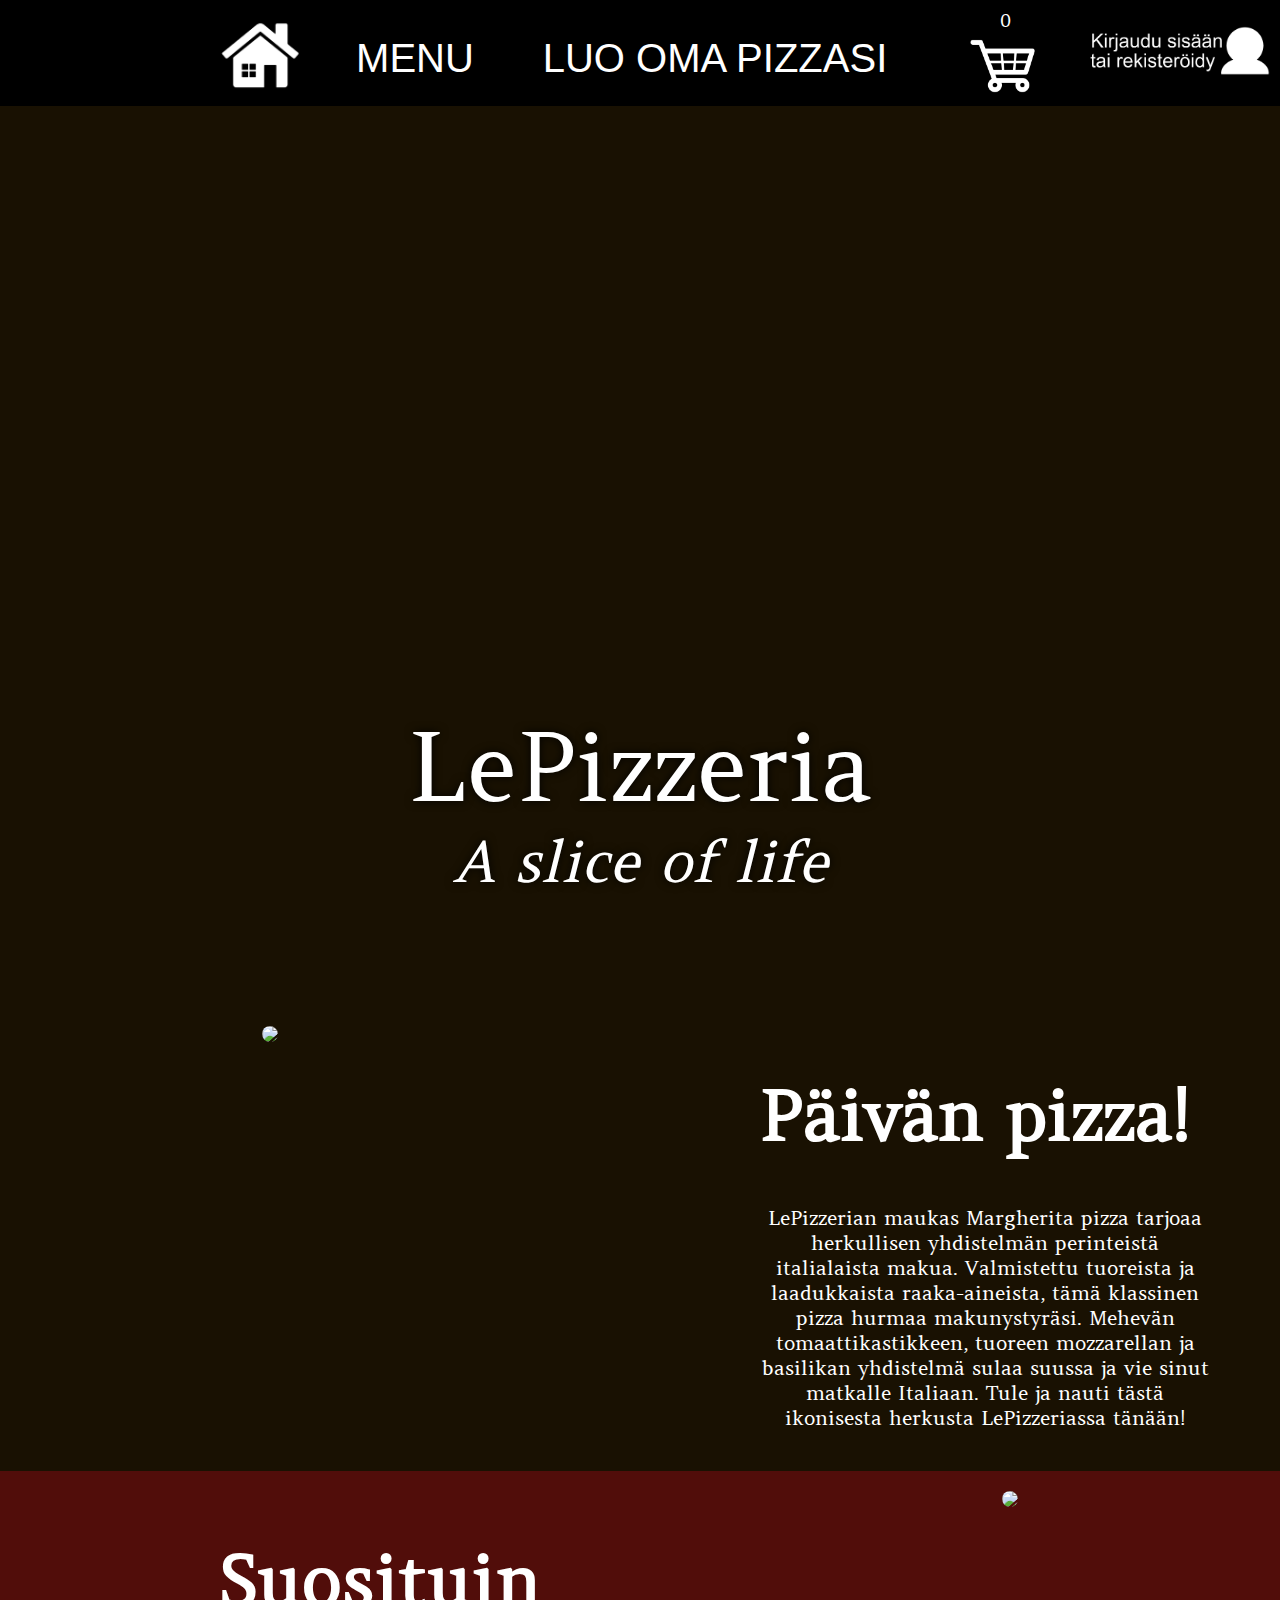
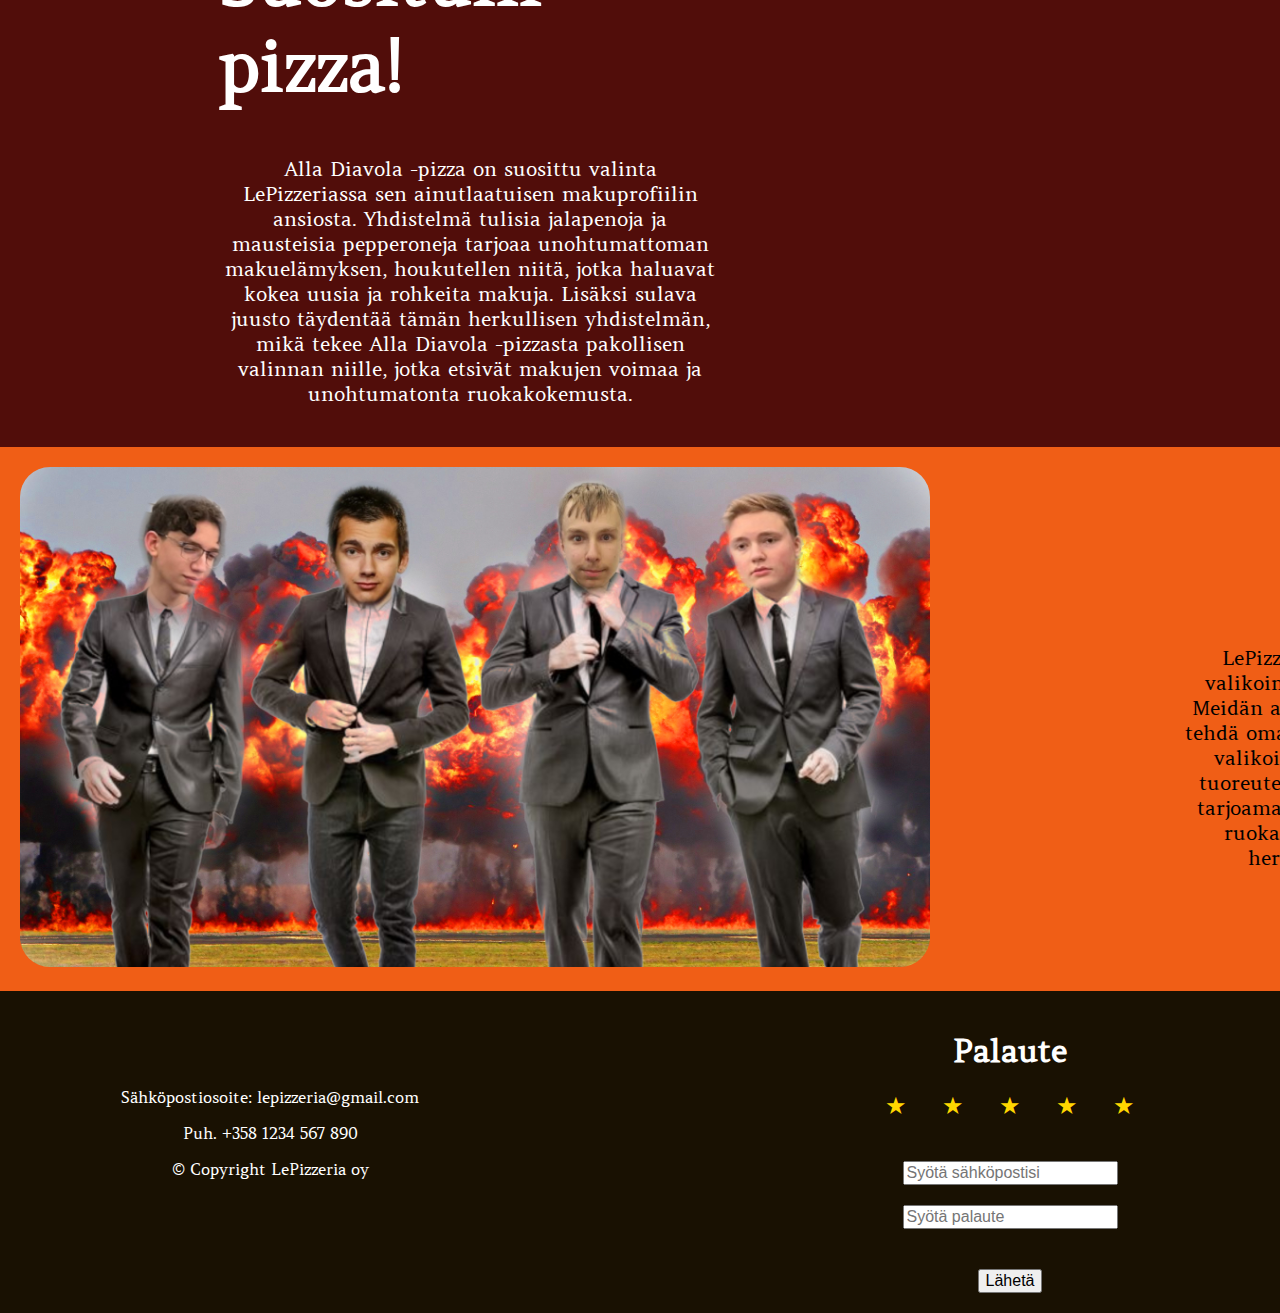
==== commit d4240813: "lol" ====
--- a/site/index.html
+++ b/site/index.html
@@ -11,13 +11,12 @@
   <body>
     <div class="row">
       <div class="leftCorner">
-        <a href="index.html">
-          <img src="img/LePizzeriaJPG_2.jpg" width="148" height="106"/>
-        </a>
       </div>
-      <button class="MenuButton" onclick="HandleEvent('menu')">Menu</button>
+      <img src="img/LePizzeriaPNG.png" class="Logo">
+      <img src="img/koti.png" class="HomeButton" onclick="HandleEvent('home')">
+      <button class="MenuButton" onclick="HandleEvent('menu')">MENU</button>
 
-      <button class="CreateButton" onclick='window-location.replace("create_pizza.html")'>Luo oma pizzasi</button>
+      <button style="width:500px;" class="CreateButton" onclick='window-location.replace("create_pizza.html")'>LUO OMA PIZZASI</button>
       <a href="ostoskori.html" style="cursor: pointer;">
         &nbsp;
         &nbsp;
@@ -105,7 +104,7 @@
         </div>
         <div class="text-container" style="background-color:#f05e16;">
           <h1></h1>
-          <h1 class="big">Ketä me olemme?</h1>
+          <h1 style="padding-left:120px;" class="big">Meistä!</h1>
 
           <p style="width: 500px; font-size: 20px; text-align: center;"> 
             LePizzeria on pizzeria, joka tarjoaa laajan valikoiman herkullisia pizzoja asiakkailleen. Meidän ainutlaatuisuutemme on mahdollisuus tehdä oma pizza valitsemalla haluamasi täytteet valikoimastamme. Panostamme laatuun ja tuoreuteen jokaisessa annoksessa, ja pyrimme tarjoamaan asiakkaillemme unohtumattoman ruokaelämyksen. Tervetuloa nauttimaan herkullisista pizzoista LePizzeriaan!
--- a/site/css_main/theme.css
+++ b/site/css_main/theme.css
@@ -16,7 +16,7 @@
     flex-direction: row;
     justify-content: flex-end;
     align-items: center;
-    background-color: #020122;
+    background-color: black;
     background-size: 100px 106px;
     position: relative;
     width: auto;
@@ -140,7 +140,8 @@
     height: 106px;
     cursor: pointer;
 }
-
+.Logo,
+.HomeButton,
 .MenuButton,
 .CreateButton {
     position: absolute;
@@ -152,17 +153,33 @@
     font-size: 40px;
     color: white;
 }
-
+.Logo {
+    padding-right: 1640px;
+    background-color: transparent;
+    width: 250px;
+    height:auto;
+    cursor: default;
+}
+.HomeButton {
+    
+    left: 210px;
+    background-color: transparent;
+    width: 100px;
+    height: 100px;
+}
 .MenuButton {
-    left: 175px;
+    left: 265px;
     background-color: transparent;
     width: 300px;
-}
-
+    top:3px;
+    
+
+}
 .CreateButton {
-    left: 500px;
+    left: 465px;
     background-color: transparent;
     width: 310px;
+    top:3px;
 }
 
 #username-text {
@@ -178,6 +195,7 @@
     width: 125px;
     height: 40px;
     cursor: pointer;
+   
 }
 
 .header{
@@ -300,6 +318,38 @@
 .virhelahetys {
     color:rgb(255, 120, 57);
 }
+
+.rating {
+    display: inline-block;
+  }
+  
+  .rating input {
+    display: none;
+  }
+  
+  .rating label {
+    font-size: 24px;
+    color: #ddd;
+    cursor: pointer;
+    padding: 5px;
+  }
+  
+  .rating label:before {
+    content: "\2605";
+  }
+  
+  .rating input:checked ~ label {
+    color: #ffd700;
+  }
+  
+  /* Rating Text Styles */
+  .rating-text {
+    margin-top: 10px;
+    color: white;
+    font-size: 16px;
+  }
+    
+
 @media only screen and (max-width: 600px) {
     .heading {
         font-size: 4em;
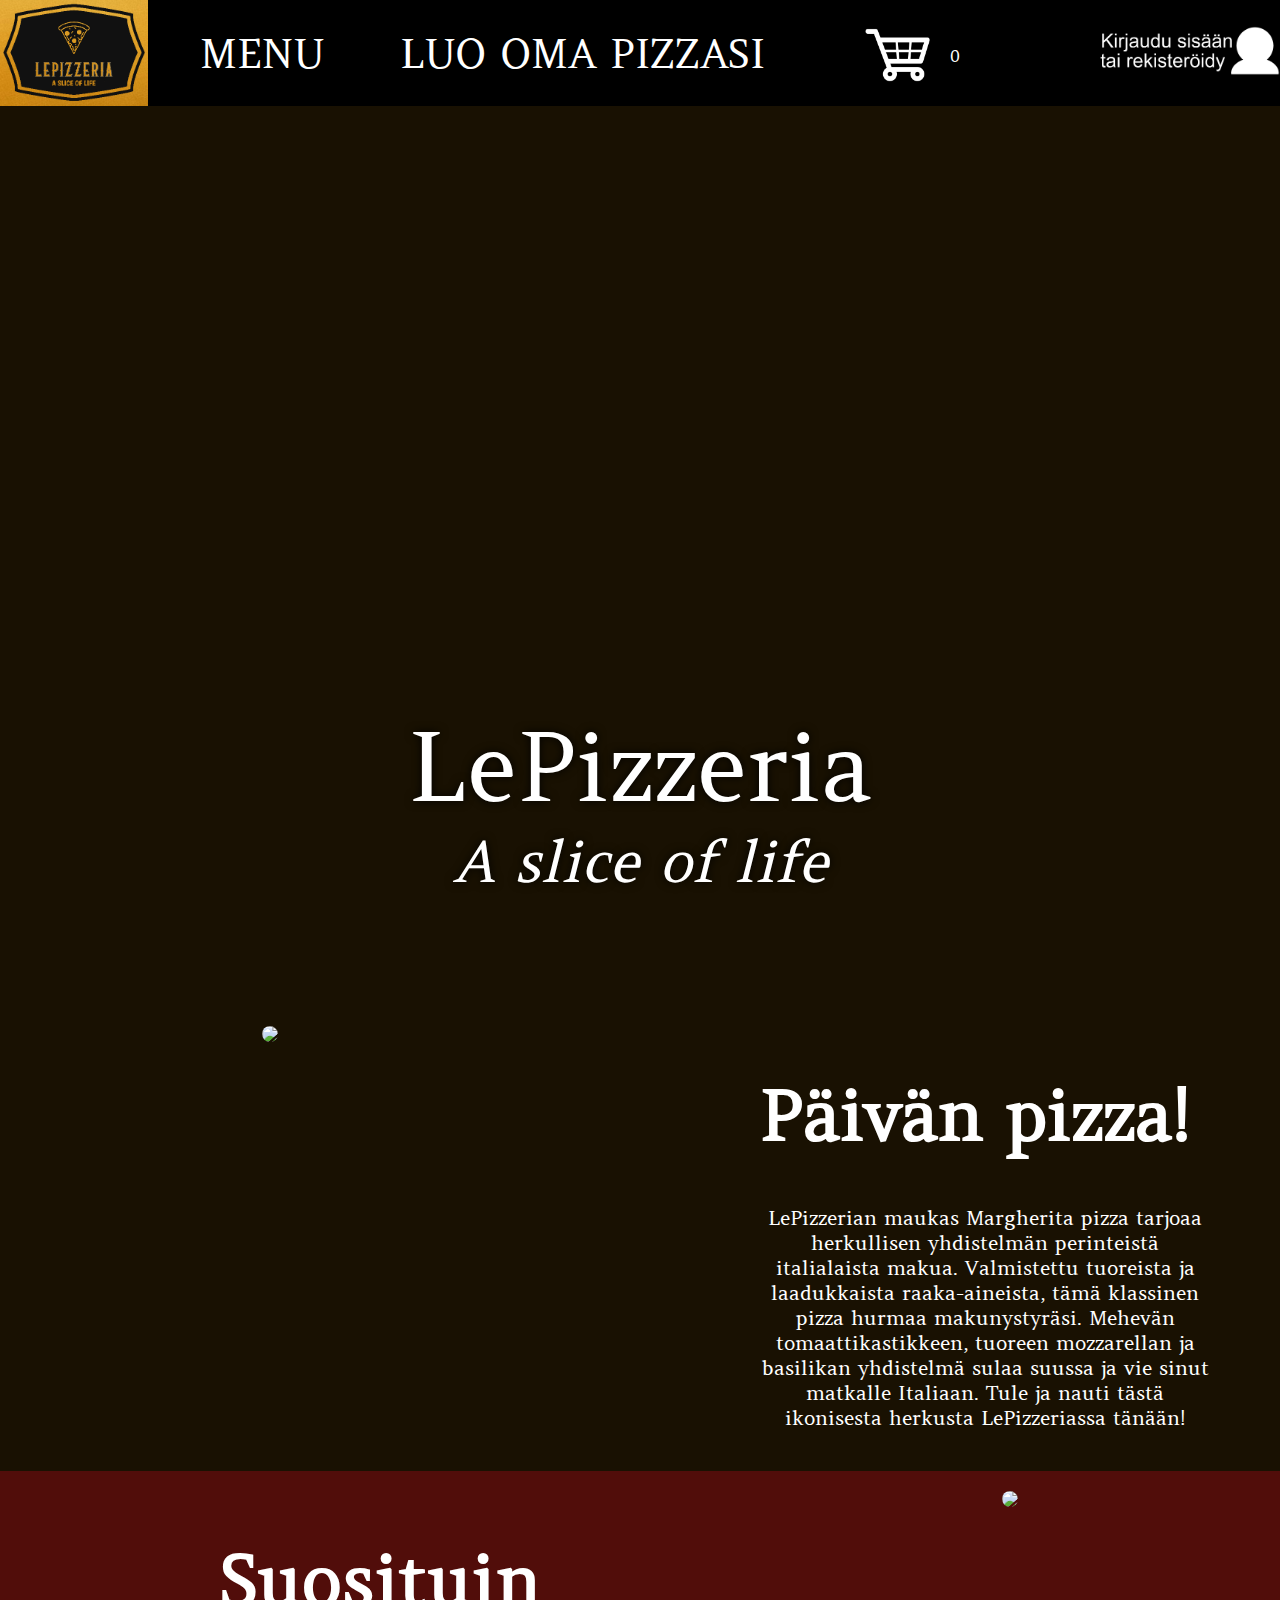
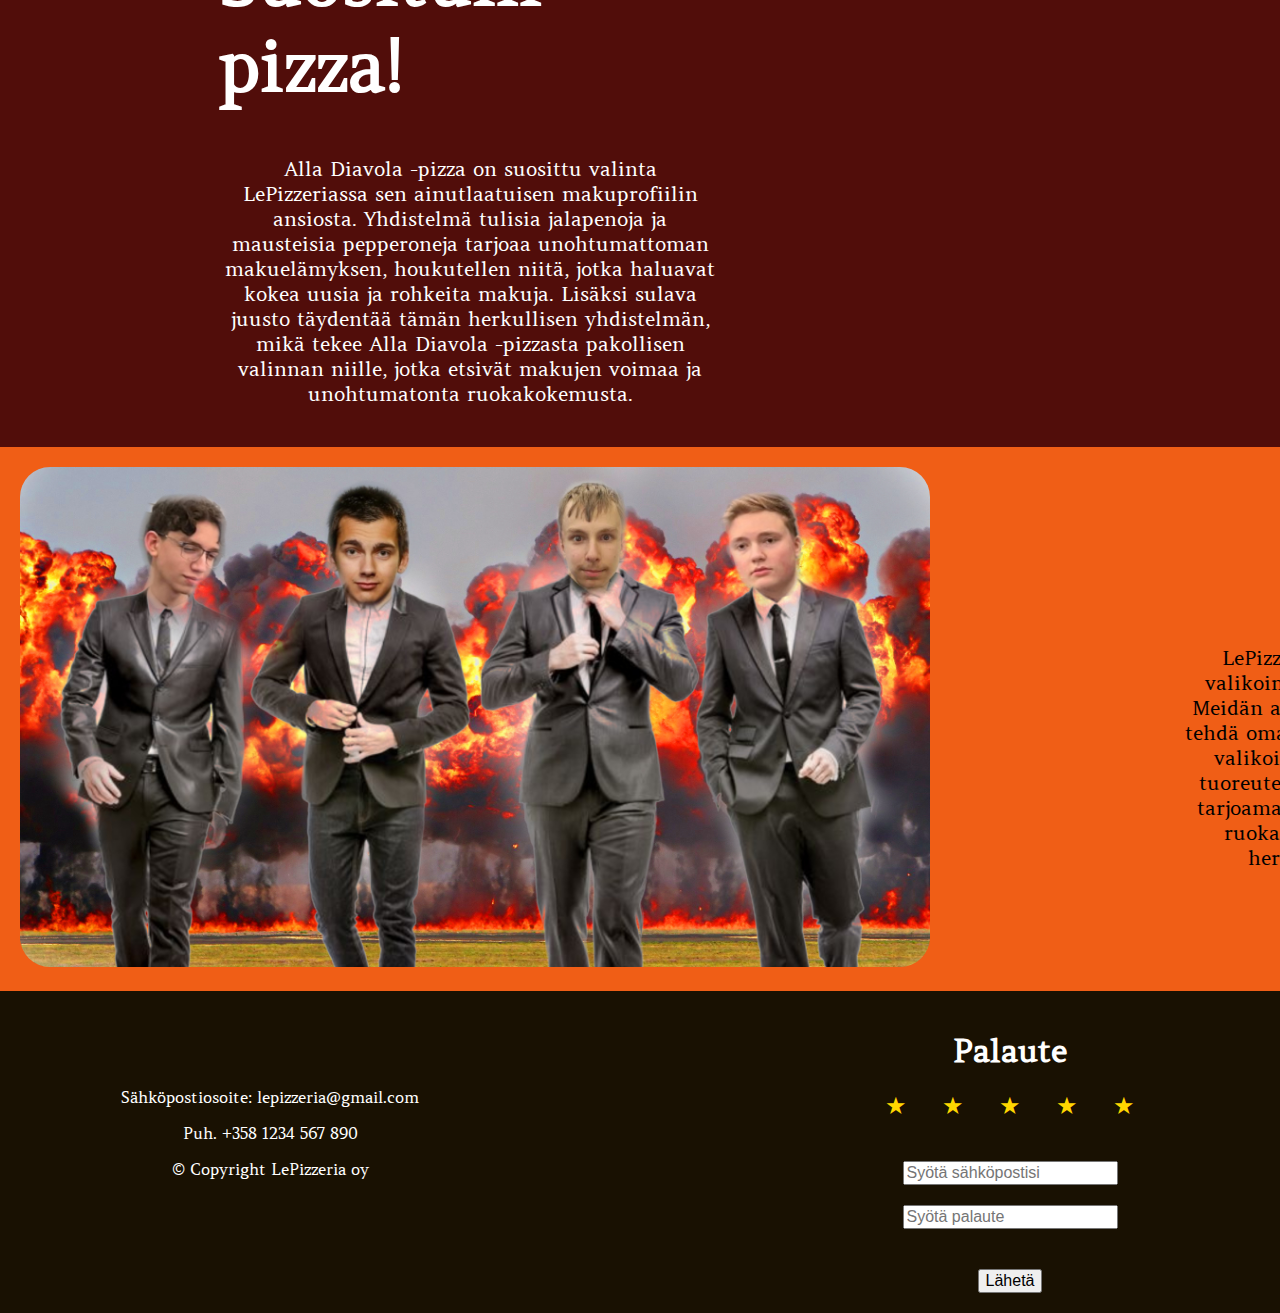
==== commit 99315b63: "Fix to navbar" ====
--- a/site/index.html
+++ b/site/index.html
@@ -12,49 +12,38 @@
     <div class="row">
       <div class="leftCorner">
       </div>
-      <img src="img/LePizzeriaPNG.png" class="Logo">
-      <img src="img/koti.png" class="HomeButton" onclick="HandleEvent('home')">
-      <button class="MenuButton" onclick="HandleEvent('menu')">MENU</button>
+      
+      <div class="topbar"> </div>
 
-      <button style="width:500px;" class="CreateButton" onclick='window-location.replace("create_pizza.html")'>LUO OMA PIZZASI</button>
-      <a href="ostoskori.html" style="cursor: pointer;">
-        &nbsp;
-        &nbsp;
-        <div id="amount_text" style="color: white; font-size: large; line-height: 50%;"></div>
-        <img src="img/Cart.png" width="80px" height="80px">
+      <!-- KOTI NAPPI--> 
+      <a href="index.html">
+        <img src="img/LePizzeriaJPG_2.jpg" class="HomeButton"> 
       </a>
-      &nbsp;
-      &nbsp;
-      &nbsp;
-      &nbsp;
-      &nbsp;
-      &nbsp;
-      &nbsp;
-      &nbsp;
-      &nbsp;
-      &nbsp;
-      &nbsp;
-      &nbsp;
-      &nbsp;
-      &nbsp;
-      &nbsp;
-      &nbsp;
-      &nbsp;
-      &nbsp;
-      &nbsp;
-      &nbsp;
-      &nbsp;
-      &nbsp;
-      &nbsp;
-      &nbsp;
+
+      <!-- MENU NAPPI-->
+      <a href="menu.html">
+        <p class="MenuButton">MENU</p> 
+      </a>
+
+      <!-- LUO OMA PIZZASI NAPPI-->
+      <a href="create_pizza.html">
+        <p class="CreateButton">LUO OMA PIZZASI</p> 
+      </a>
+
+      <!--OSTOSKORI-->
+        <div>
+          <p id="amount_text" class="CartNum" style="color: white;"></p>
+          <a href="ostoskori.html">
+            <img src="img/Cart.png" class="CartButton">
+          </a>
+        </div>
+
+      <!--KIRJAUTUMINEN-->
       <div id="logged_in_page" class="row_right">
         <p id="username-text">null</p>
-        &nbsp;
-        &nbsp;
-        &nbsp;
-        &nbsp;
-        <button id="log-out-button" onClick='HandleEvent("log_out")'>&nbsp;&nbsp;&nbsp;&nbsp;&nbsp;&nbsp;&nbsp;&nbsp;&nbsp;&nbsp;&nbsp;&nbsp;</button>
-        &nbsp;
+        
+        <button id="log-out-button" onClick='HandleEvent("log_out")'></button>
+ 
         <br>
         <p></p>
       </div>
@@ -63,8 +52,8 @@
         <a href="log_in.html">
           <img src="img/user-account-icon.jpg" width="182" height="50">
         </a>
-        &nbsp;
-        <p style="background-color: #020122;"></p>
+        
+        
       </div>
     </div>
     <header class="header">
--- a/site/css_main/theme.css
+++ b/site/css_main/theme.css
@@ -140,11 +140,31 @@
     height: 106px;
     cursor: pointer;
 }
-.Logo,
+.topbar,
+.CartNum,
+.CartButton,
 .HomeButton,
 .MenuButton,
+.HomeButton,
+.CreateButton{
+    position:absolute;
+}
+.topbar {
+    background-color: black;
+    width: 1920px;
+    height:106px;
+}
+.CartNum {
+    right:320px;
+    top: 30px;
+}
+.CartButton{
+    width:80px; 
+    height:80px;
+    right:340px;
+    top:15px;
+}
 .CreateButton {
-    position: absolute;
     top: 1;
     height: 110px;
     border: none;
@@ -153,33 +173,25 @@
     font-size: 40px;
     color: white;
 }
-.Logo {
-    padding-right: 1640px;
-    background-color: transparent;
-    width: 250px;
-    height:auto;
-    cursor: default;
-}
 .HomeButton {
-    
-    left: 210px;
-    background-color: transparent;
-    width: 100px;
-    height: 100px;
+    left: 0px;
+    top: 0px;
+    width: 148px;
+    height: auto;
+    cursor: pointer;
+
 }
 .MenuButton {
-    left: 265px;
-    background-color: transparent;
-    width: 300px;
-    top:3px;
-    
-
+    color:white;
+    font-size: 40px;
+    top: -10px;
+    left: 200px;
 }
 .CreateButton {
-    left: 465px;
-    background-color: transparent;
-    width: 310px;
-    top:3px;
+    color:white;
+    font-size: 40px;
+    top: -10px;
+    left: 400px;
 }
 
 #username-text {
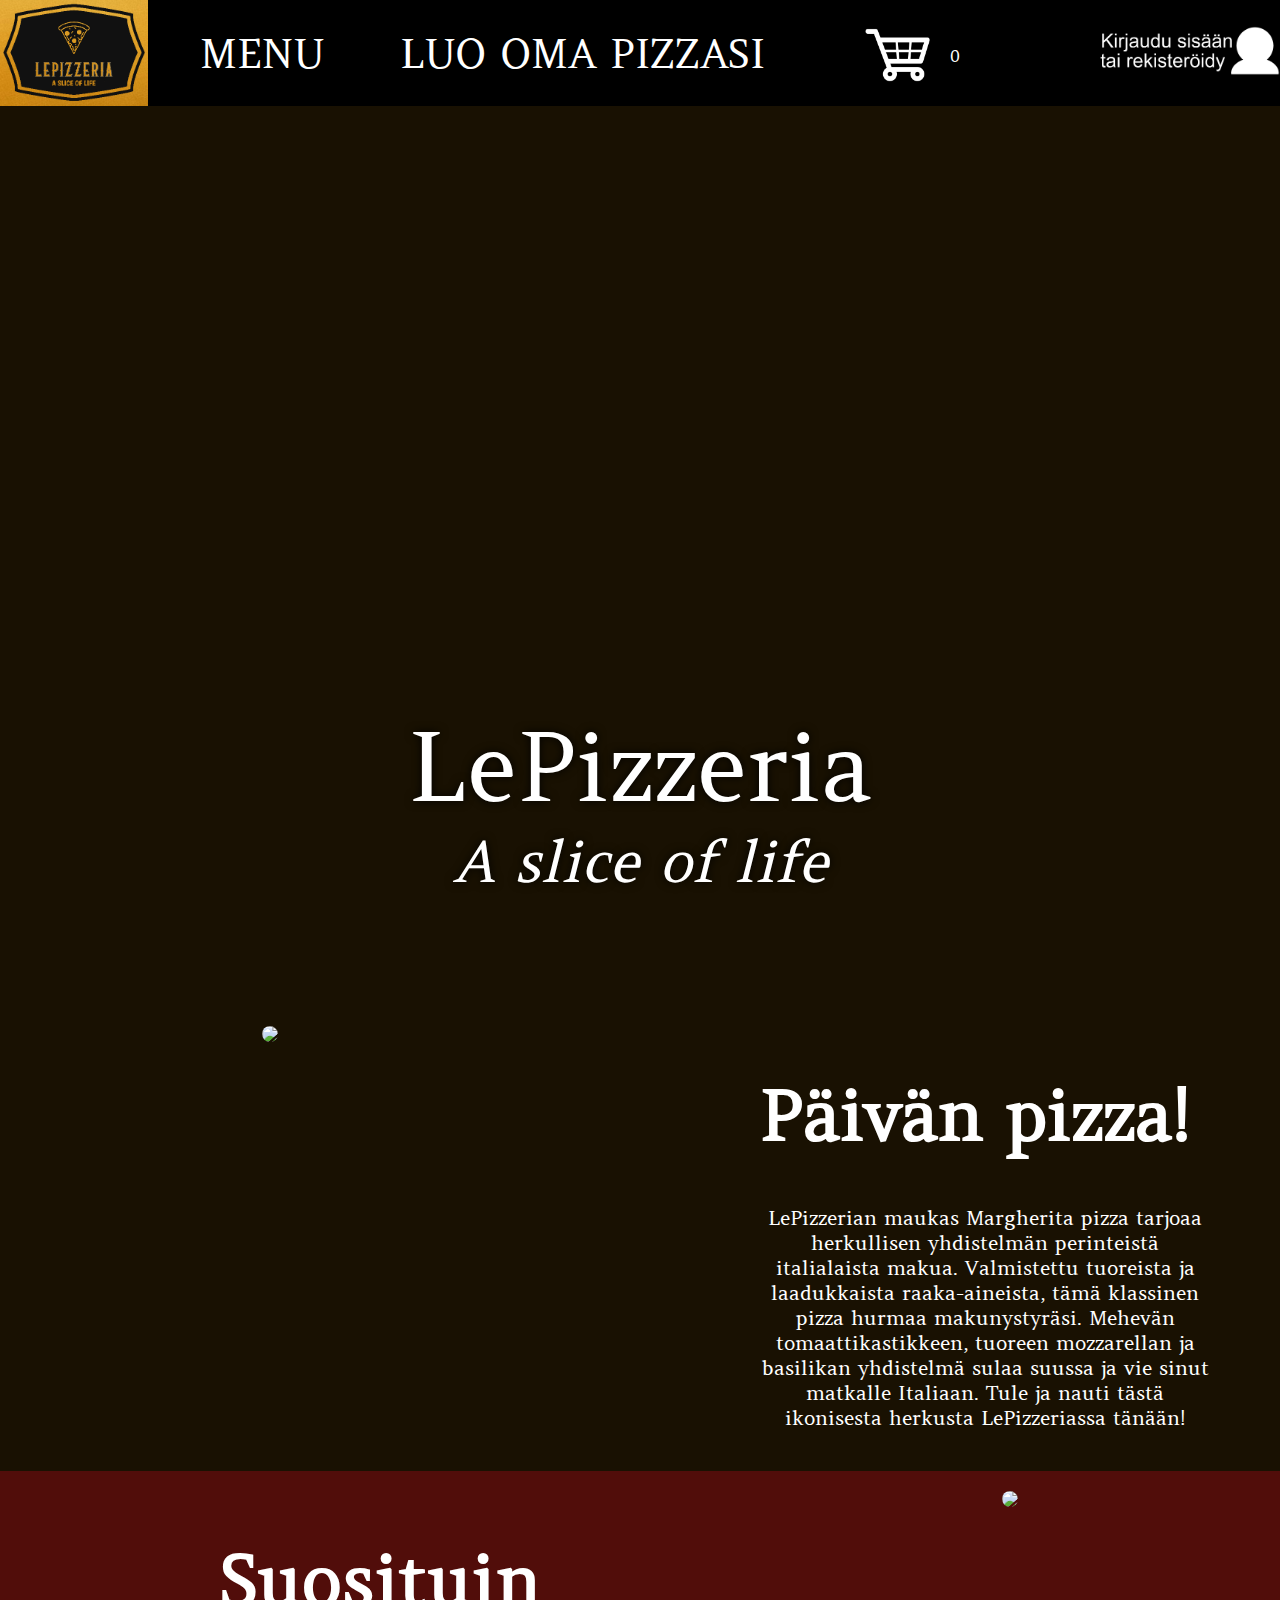
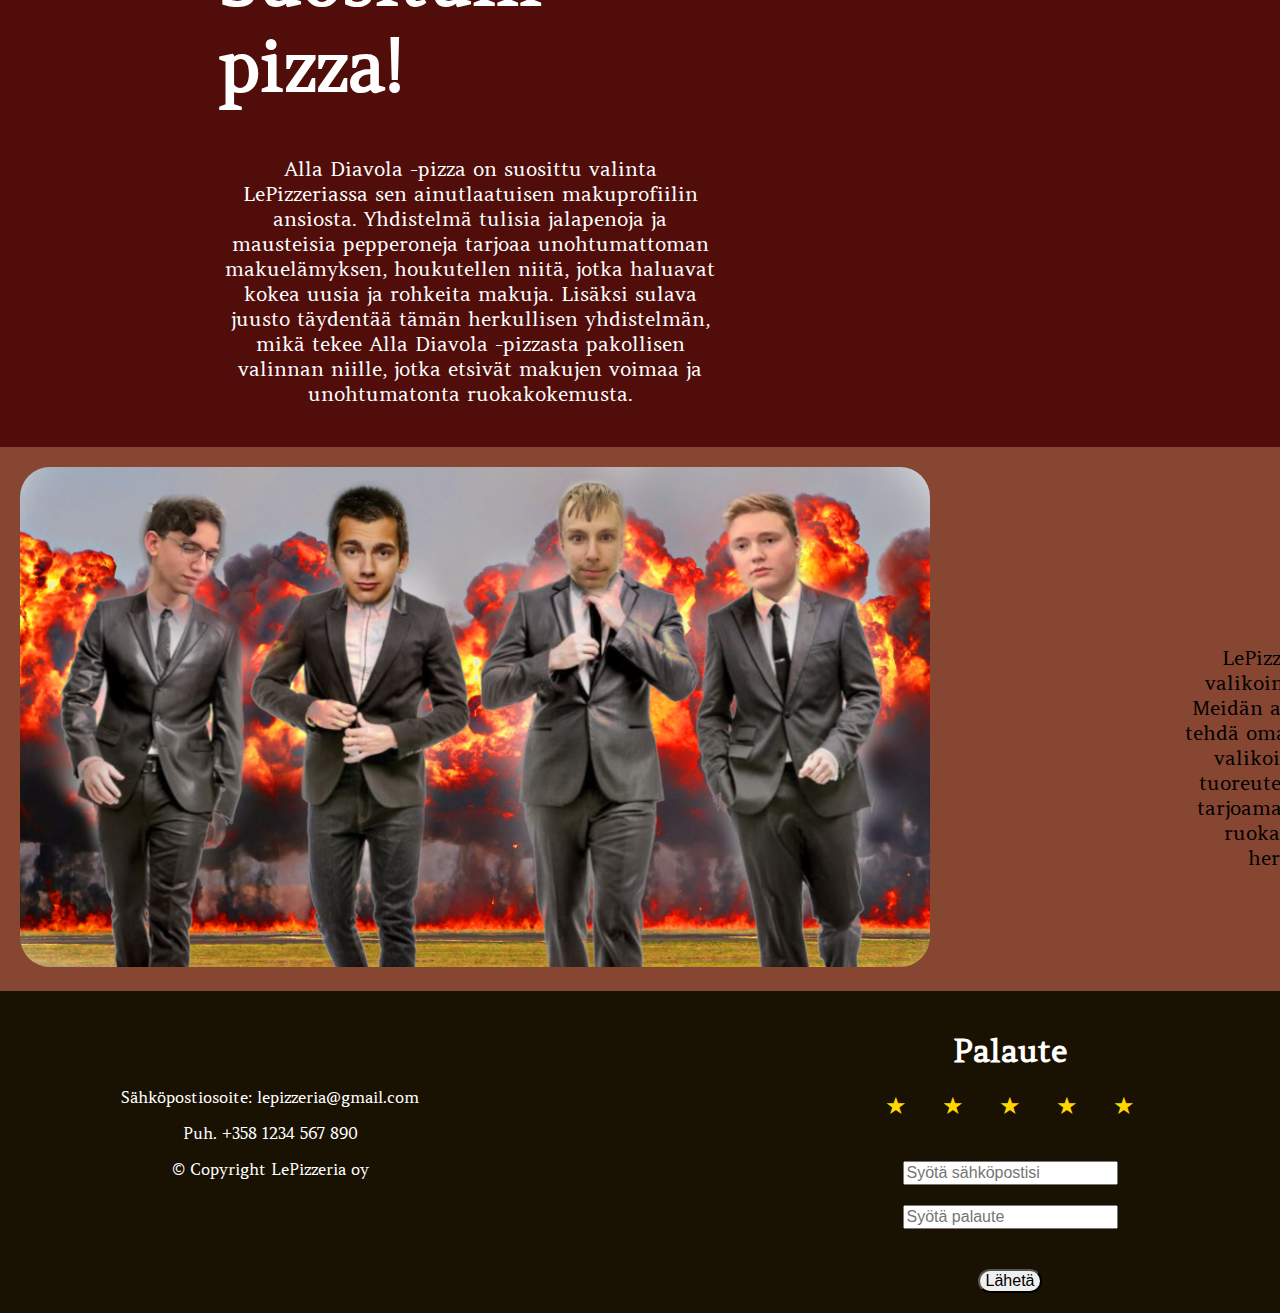
==== commit 508c96ae: "fixes" ====
--- a/site/index.html
+++ b/site/index.html
@@ -14,6 +14,7 @@
       </div>
       
       <div class="topbar"> </div>
+      <div class="topbarline"> </div>
 
       <!-- KOTI NAPPI--> 
       <a href="index.html">
@@ -41,21 +42,18 @@
       <!--KIRJAUTUMINEN-->
       <div id="logged_in_page" class="row_right">
         <p id="username-text">null</p>
-        
-        <button id="log-out-button" onClick='HandleEvent("log_out")'></button>
- 
-        <br>
-        <p></p>
+        <p id="log-out-button" onClick='HandleEvent("log_out")'>Kirjaudu ulos</p>
       </div>
+      
       <div id="log_in_link" class="row_right">
         <p style="background-color: #020122;"></p>     
         <a href="log_in.html">
           <img src="img/user-account-icon.jpg" width="182" height="50">
         </a>
-        
-        
       </div>
     </div>
+    
+    <div class="headbox"> </div>
     <header class="header">
       <h1 class="heading">
         LePizzeria
@@ -88,10 +86,10 @@
       
 
       <section class="image-text-section2">
-        <div class="image-container" style="background-color: #f05e16;">
+        <div class="image-container" style="background-color: #874631;">
           <img style="border-radius: 30px;" src="img/Gangshit.jpg" width="910" height="500">
         </div>
-        <div class="text-container" style="background-color:#f05e16;">
+        <div class="text-container" style="background-color:#874631;">
           <h1></h1>
           <h1 style="padding-left:120px;" class="big">Meistä!</h1>
 
@@ -145,7 +143,7 @@
             
             <br>
             <br>
-            <input type="submit" value="Lähetä" > 
+            <input type="submit" style="border-radius: 20px;" value="Lähetä" > 
           </form>
         </div>
       </section>
